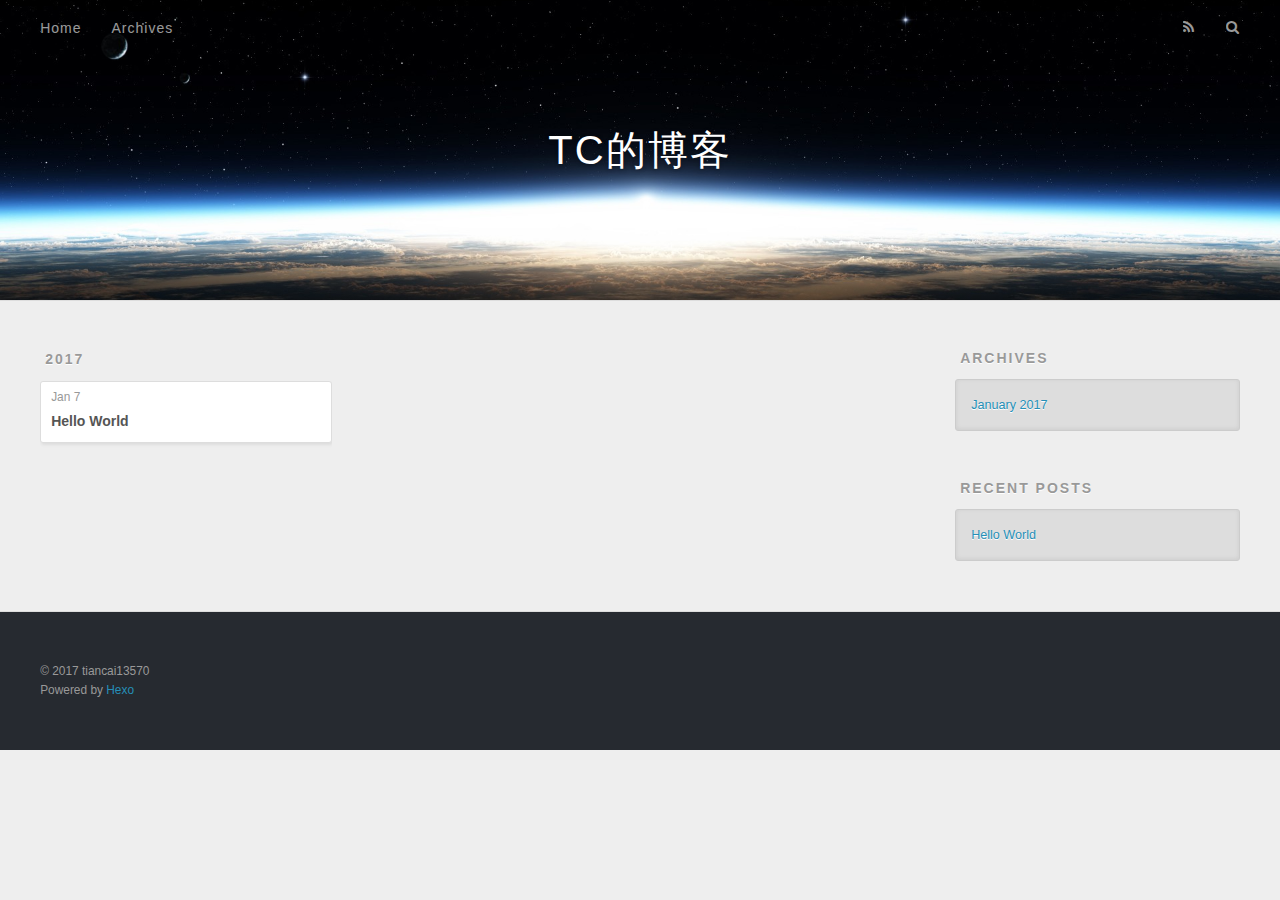
==== archives/index.html @ 60131f54 "Site updated: 2017-01-07 21:31:24" ====
<!DOCTYPE html>
<html>
<head>
  <meta charset="utf-8">
  
  <title>Archives | TC的博客</title>
  <meta name="viewport" content="width=device-width, initial-scale=1, maximum-scale=1">
  <meta property="og:type" content="website">
<meta property="og:title" content="TC的博客">
<meta property="og:url" content="http://yoursite.com/archives/index.html">
<meta property="og:site_name" content="TC的博客">
<meta name="twitter:card" content="summary">
<meta name="twitter:title" content="TC的博客">
  
    <link rel="alternate" href="/atom.xml" title="TC的博客" type="application/atom+xml">
  
  
    <link rel="icon" href="/favicon.png">
  
  
    <link href="//fonts.googleapis.com/css?family=Source+Code+Pro" rel="stylesheet" type="text/css">
  
  <link rel="stylesheet" href="/css/style.css">
  

</head>

<body>
  <div id="container">
    <div id="wrap">
      <header id="header">
  <div id="banner"></div>
  <div id="header-outer" class="outer">
    <div id="header-title" class="inner">
      <h1 id="logo-wrap">
        <a href="/" id="logo">TC的博客</a>
      </h1>
      
    </div>
    <div id="header-inner" class="inner">
      <nav id="main-nav">
        <a id="main-nav-toggle" class="nav-icon"></a>
        
          <a class="main-nav-link" href="/">Home</a>
        
          <a class="main-nav-link" href="/archives">Archives</a>
        
      </nav>
      <nav id="sub-nav">
        
          <a id="nav-rss-link" class="nav-icon" href="/atom.xml" title="RSS Feed"></a>
        
        <a id="nav-search-btn" class="nav-icon" title="Search"></a>
      </nav>
      <div id="search-form-wrap">
        <form action="//google.com/search" method="get" accept-charset="UTF-8" class="search-form"><input type="search" name="q" results="0" class="search-form-input" placeholder="Search"><button type="submit" class="search-form-submit">&#xF002;</button><input type="hidden" name="sitesearch" value="http://yoursite.com"></form>
      </div>
    </div>
  </div>
</header>
      <div class="outer">
        <section id="main">
  
  
    
    
      
      
      <section class="archives-wrap">
        <div class="archive-year-wrap">
          <a href="/archives/2017" class="archive-year">2017</a>
        </div>
        <div class="archives">
    
    <article class="archive-article archive-type-post">
  <div class="archive-article-inner">
    <header class="archive-article-header">
      <a href="/2017/01/07/hello-world/" class="archive-article-date">
  <time datetime="2017-01-07T12:07:55.944Z" itemprop="datePublished">Jan 7</time>
</a>
      
  
    <h1 itemprop="name">
      <a class="archive-article-title" href="/2017/01/07/hello-world/">Hello World</a>
    </h1>
  

    </header>
  </div>
</article>
  
  
    </div></section>
  

</section>
        
          <aside id="sidebar">
  
    

  
    

  
    
  
    
  <div class="widget-wrap">
    <h3 class="widget-title">Archives</h3>
    <div class="widget">
      <ul class="archive-list"><li class="archive-list-item"><a class="archive-list-link" href="/archives/2017/01/">January 2017</a></li></ul>
    </div>
  </div>


  
    
  <div class="widget-wrap">
    <h3 class="widget-title">Recent Posts</h3>
    <div class="widget">
      <ul>
        
          <li>
            <a href="/2017/01/07/hello-world/">Hello World</a>
          </li>
        
      </ul>
    </div>
  </div>

  
</aside>
        
      </div>
      <footer id="footer">
  
  <div class="outer">
    <div id="footer-info" class="inner">
      &copy; 2017 tiancai13570<br>
      Powered by <a href="http://hexo.io/" target="_blank">Hexo</a>
    </div>
  </div>
</footer>
    </div>
    <nav id="mobile-nav">
  
    <a href="/" class="mobile-nav-link">Home</a>
  
    <a href="/archives" class="mobile-nav-link">Archives</a>
  
</nav>
    

<script src="//ajax.googleapis.com/ajax/libs/jquery/2.0.3/jquery.min.js"></script>


  <link rel="stylesheet" href="/fancybox/jquery.fancybox.css">
  <script src="/fancybox/jquery.fancybox.pack.js"></script>


<script src="/js/script.js"></script>

  </div>
</body>
</html>
---- css/style.css ----
body {
  width: 100%;
}
body:before,
body:after {
  content: "";
  display: table;
}
body:after {
  clear: both;
}
html,
body,
div,
span,
applet,
object,
iframe,
h1,
h2,
h3,
h4,
h5,
h6,
p,
blockquote,
pre,
a,
abbr,
acronym,
address,
big,
cite,
code,
del,
dfn,
em,
img,
ins,
kbd,
q,
s,
samp,
small,
strike,
strong,
sub,
sup,
tt,
var,
dl,
dt,
dd,
ol,
ul,
li,
fieldset,
form,
label,
legend,
table,
caption,
tbody,
tfoot,
thead,
tr,
th,
td {
  margin: 0;
  padding: 0;
  border: 0;
  outline: 0;
  font-weight: inherit;
  font-style: inherit;
  font-family: inherit;
  font-size: 100%;
  vertical-align: baseline;
}
body {
  line-height: 1;
  color: #000;
  background: #fff;
}
ol,
ul {
  list-style: none;
}
table {
  border-collapse: separate;
  border-spacing: 0;
  vertical-align: middle;
}
caption,
th,
td {
  text-align: left;
  font-weight: normal;
  vertical-align: middle;
}
a img {
  border: none;
}
input,
button {
  margin: 0;
  padding: 0;
}
input::-moz-focus-inner,
button::-moz-focus-inner {
  border: 0;
  padding: 0;
}
@font-face {
  font-family: FontAwesome;
  font-style: normal;
  font-weight: normal;
  src: url("fonts/fontawesome-webfont.eot?v=#4.0.3");
  src: url("fonts/fontawesome-webfont.eot?#iefix&v=#4.0.3") format("embedded-opentype"), url("fonts/fontawesome-webfont.woff?v=#4.0.3") format("woff"), url("fonts/fontawesome-webfont.ttf?v=#4.0.3") format("truetype"), url("fonts/fontawesome-webfont.svg#fontawesomeregular?v=#4.0.3") format("svg");
}
html,
body,
#container {
  height: 100%;
}
body {
  background: #eee;
  font: 14px "Helvetica Neue", Helvetica, Arial, sans-serif;
  -webkit-text-size-adjust: 100%;
}
.outer {
  max-width: 1220px;
  margin: 0 auto;
  padding: 0 20px;
}
.outer:before,
.outer:after {
  content: "";
  display: table;
}
.outer:after {
  clear: both;
}
.inner {
  display: inline;
  float: left;
  width: 98.33333333333333%;
  margin: 0 0.833333333333333%;
}
.left,
.alignleft {
  float: left;
}
.right,
.alignright {
  float: right;
}
.clear {
  clear: both;
}
#container {
  position: relative;
}
.mobile-nav-on {
  overflow: hidden;
}
#wrap {
  height: 100%;
  width: 100%;
  position: absolute;
  top: 0;
  left: 0;
  -webkit-transition: 0.2s ease-out;
  -moz-transition: 0.2s ease-out;
  -ms-transition: 0.2s ease-out;
  transition: 0.2s ease-out;
  z-index: 1;
  background: #eee;
}
.mobile-nav-on #wrap {
  left: 280px;
}
@media screen and (min-width: 768px) {
  #main {
    display: inline;
    float: left;
    width: 73.33333333333333%;
    margin: 0 0.833333333333333%;
  }
}
.article-date,
.article-category-link,
.archive-year,
.widget-title {
  text-decoration: none;
  text-transform: uppercase;
  letter-spacing: 2px;
  color: #999;
  margin-bottom: 1em;
  margin-left: 5px;
  line-height: 1em;
  text-shadow: 0 1px #fff;
  font-weight: bold;
}
.article-inner,
.archive-article-inner {
  background: #fff;
  -webkit-box-shadow: 1px 2px 3px #ddd;
  box-shadow: 1px 2px 3px #ddd;
  border: 1px solid #ddd;
  border-radius: 3px;
}
.article-entry h1,
.widget h1 {
  font-size: 2em;
}
.article-entry h2,
.widget h2 {
  font-size: 1.5em;
}
.article-entry h3,
.widget h3 {
  font-size: 1.3em;
}
.article-entry h4,
.widget h4 {
  font-size: 1.2em;
}
.article-entry h5,
.widget h5 {
  font-size: 1em;
}
.article-entry h6,
.widget h6 {
  font-size: 1em;
  color: #999;
}
.article-entry hr,
.widget hr {
  border: 1px dashed #ddd;
}
.article-entry strong,
.widget strong {
  font-weight: bold;
}
.article-entry em,
.widget em,
.article-entry cite,
.widget cite {
  font-style: italic;
}
.article-entry sup,
.widget sup,
.article-entry sub,
.widget sub {
  font-size: 0.75em;
  line-height: 0;
  position: relative;
  vertical-align: baseline;
}
.article-entry sup,
.widget sup {
  top: -0.5em;
}
.article-entry sub,
.widget sub {
  bottom: -0.2em;
}
.article-entry small,
.widget small {
  font-size: 0.85em;
}
.article-entry acronym,
.widget acronym,
.article-entry abbr,
.widget abbr {
  border-bottom: 1px dotted;
}
.article-entry ul,
.widget ul,
.article-entry ol,
.widget ol,
.article-entry dl,
.widget dl {
  margin: 0 20px;
  line-height: 1.6em;
}
.article-entry ul ul,
.widget ul ul,
.article-entry ol ul,
.widget ol ul,
.article-entry ul ol,
.widget ul ol,
.article-entry ol ol,
.widget ol ol {
  margin-top: 0;
  margin-bottom: 0;
}
.article-entry ul,
.widget ul {
  list-style: disc;
}
.article-entry ol,
.widget ol {
  list-style: decimal;
}
.article-entry dt,
.widget dt {
  font-weight: bold;
}
#header {
  height: 300px;
  position: relative;
  border-bottom: 1px solid #ddd;
}
#header:before,
#header:after {
  content: "";
  position: absolute;
  left: 0;
  right: 0;
  height: 40px;
}
#header:before {
  top: 0;
  background: -webkit-linear-gradient(rgba(0,0,0,0.2), transparent);
  background: -moz-linear-gradient(rgba(0,0,0,0.2), transparent);
  background: -ms-linear-gradient(rgba(0,0,0,0.2), transparent);
  background: linear-gradient(rgba(0,0,0,0.2), transparent);
}
#header:after {
  bottom: 0;
  background: -webkit-linear-gradient(transparent, rgba(0,0,0,0.2));
  background: -moz-linear-gradient(transparent, rgba(0,0,0,0.2));
  background: -ms-linear-gradient(transparent, rgba(0,0,0,0.2));
  background: linear-gradient(transparent, rgba(0,0,0,0.2));
}
#header-outer {
  height: 100%;
  position: relative;
}
#header-inner {
  position: relative;
  overflow: hidden;
}
#banner {
  position: absolute;
  top: 0;
  left: 0;
  width: 100%;
  height: 100%;
  background: url("images/banner.jpg") center #000;
  -webkit-background-size: cover;
  -moz-background-size: cover;
  background-size: cover;
  z-index: -1;
}
#header-title {
  text-align: center;
  height: 40px;
  position: absolute;
  top: 50%;
  left: 0;
  margin-top: -20px;
}
#logo,
#subtitle {
  text-decoration: none;
  color: #fff;
  font-weight: 300;
  text-shadow: 0 1px 4px rgba(0,0,0,0.3);
}
#logo {
  font-size: 40px;
  line-height: 40px;
  letter-spacing: 2px;
}
#subtitle {
  font-size: 16px;
  line-height: 16px;
  letter-spacing: 1px;
}
#subtitle-wrap {
  margin-top: 16px;
}
#main-nav {
  float: left;
  margin-left: -15px;
}
.nav-icon,
.main-nav-link {
  float: left;
  color: #fff;
  opacity: 0.6;
  text-decoration: none;
  text-shadow: 0 1px rgba(0,0,0,0.2);
  -webkit-transition: opacity 0.2s;
  -moz-transition: opacity 0.2s;
  -ms-transition: opacity 0.2s;
  transition: opacity 0.2s;
  display: block;
  padding: 20px 15px;
}
.nav-icon:hover,
.main-nav-link:hover {
  opacity: 1;
}
.nav-icon {
  font-family: FontAwesome;
  text-align: center;
  font-size: 14px;
  width: 14px;
  height: 14px;
  padding: 20px 15px;
  position: relative;
  cursor: pointer;
}
.main-nav-link {
  font-weight: 300;
  letter-spacing: 1px;
}
@media screen and (max-width: 479px) {
  .main-nav-link {
    display: none;
  }
}
#main-nav-toggle {
  display: none;
}
#main-nav-toggle:before {
  content: "\f0c9";
}
@media screen and (max-width: 479px) {
  #main-nav-toggle {
    display: block;
  }
}
#sub-nav {
  float: right;
  margin-right: -15px;
}
#nav-rss-link:before {
  content: "\f09e";
}
#nav-search-btn:before {
  content: "\f002";
}
#search-form-wrap {
  position: absolute;
  top: 15px;
  width: 150px;
  height: 30px;
  right: -150px;
  opacity: 0;
  -webkit-transition: 0.2s ease-out;
  -moz-transition: 0.2s ease-out;
  -ms-transition: 0.2s ease-out;
  transition: 0.2s ease-out;
}
#search-form-wrap.on {
  opacity: 1;
  right: 0;
}
@media screen and (max-width: 479px) {
  #search-form-wrap {
    width: 100%;
    right: -100%;
  }
}
.search-form {
  position: absolute;
  top: 0;
  left: 0;
  right: 0;
  background: #fff;
  padding: 5px 15px;
  border-radius: 15px;
  -webkit-box-shadow: 0 0 10px rgba(0,0,0,0.3);
  box-shadow: 0 0 10px rgba(0,0,0,0.3);
}
.search-form-input {
  border: none;
  background: none;
  color: #555;
  width: 100%;
  font: 13px "Helvetica Neue", Helvetica, Arial, sans-serif;
  outline: none;
}
.search-form-input::-webkit-search-results-decoration,
.search-form-input::-webkit-search-cancel-button {
  -webkit-appearance: none;
}
.search-form-submit {
  position: absolute;
  top: 50%;
  right: 10px;
  margin-top: -7px;
  font: 13px FontAwesome;
  border: none;
  background: none;
  color: #bbb;
  cursor: pointer;
}
.search-form-submit:hover,
.search-form-submit:focus {
  color: #777;
}
.article {
  margin: 50px 0;
}
.article-inner {
  overflow: hidden;
}
.article-meta:before,
.article-meta:after {
  content: "";
  display: table;
}
.article-meta:after {
  clear: both;
}
.article-date {
  float: left;
}
.article-category {
  float: left;
  line-height: 1em;
  color: #ccc;
  text-shadow: 0 1px #fff;
  margin-left: 8px;
}
.article-category:before {
  content: "\2022";
}
.article-category-link {
  margin: 0 12px 1em;
}
.article-header {
  padding: 20px 20px 0;
}
.article-title {
  text-decoration: none;
  font-size: 2em;
  font-weight: bold;
  color: #555;
  line-height: 1.1em;
  -webkit-transition: color 0.2s;
  -moz-transition: color 0.2s;
  -ms-transition: color 0.2s;
  transition: color 0.2s;
}
a.article-title:hover {
  color: #258fb8;
}
.article-entry {
  color: #555;
  padding: 0 20px;
}
.article-entry:before,
.article-entry:after {
  content: "";
  display: table;
}
.article-entry:after {
  clear: both;
}
.article-entry p,
.article-entry table {
  line-height: 1.6em;
  margin: 1.6em 0;
}
.article-entry h1,
.article-entry h2,
.article-entry h3,
.article-entry h4,
.article-entry h5,
.article-entry h6 {
  font-weight: bold;
}
.article-entry h1,
.article-entry h2,
.article-entry h3,
.article-entry h4,
.article-entry h5,
.article-entry h6 {
  line-height: 1.1em;
  margin: 1.1em 0;
}
.article-entry a {
  color: #258fb8;
  text-decoration: none;
}
.article-entry a:hover {
  text-decoration: underline;
}
.article-entry ul,
.article-entry ol,
.article-entry dl {
  margin-top: 1.6em;
  margin-bottom: 1.6em;
}
.article-entry img,
.article-entry video {
  max-width: 100%;
  height: auto;
  display: block;
  margin: auto;
}
.article-entry iframe {
  border: none;
}
.article-entry table {
  width: 100%;
  border-collapse: collapse;
  border-spacing: 0;
}
.article-entry th {
  font-weight: bold;
  border-bottom: 3px solid #ddd;
  padding-bottom: 0.5em;
}
.article-entry td {
  border-bottom: 1px solid #ddd;
  padding: 10px 0;
}
.article-entry blockquote {
  font-family: Georgia, "Times New Roman", serif;
  font-size: 1.4em;
  margin: 1.6em 20px;
  text-align: center;
}
.article-entry blockquote footer {
  font-size: 14px;
  margin: 1.6em 0;
  font-family: "Helvetica Neue", Helvetica, Arial, sans-serif;
}
.article-entry blockquote footer cite:before {
  content: "—";
  padding: 0 0.5em;
}
.article-entry .pullquote {
  text-align: left;
  width: 45%;
  margin: 0;
}
.article-entry .pullquote.left {
  margin-left: 0.5em;
  margin-right: 1em;
}
.article-entry .pullquote.right {
  margin-right: 0.5em;
  margin-left: 1em;
}
.article-entry .caption {
  color: #999;
  display: block;
  font-size: 0.9em;
  margin-top: 0.5em;
  position: relative;
  text-align: center;
}
.article-entry .video-container {
  position: relative;
  padding-top: 56.25%;
  height: 0;
  overflow: hidden;
}
.article-entry .video-container iframe,
.article-entry .video-container object,
.article-entry .video-container embed {
  position: absolute;
  top: 0;
  left: 0;
  width: 100%;
  height: 100%;
  margin-top: 0;
}
.article-more-link a {
  display: inline-block;
  line-height: 1em;
  padding: 6px 15px;
  border-radius: 15px;
  background: #eee;
  color: #999;
  text-shadow: 0 1px #fff;
  text-decoration: none;
}
.article-more-link a:hover {
  background: #258fb8;
  color: #fff;
  text-decoration: none;
  text-shadow: 0 1px #1e7293;
}
.article-footer {
  font-size: 0.85em;
  line-height: 1.6em;
  border-top: 1px solid #ddd;
  padding-top: 1.6em;
  margin: 0 20px 20px;
}
.article-footer:before,
.article-footer:after {
  content: "";
  display: table;
}
.article-footer:after {
  clear: both;
}
.article-footer a {
  color: #999;
  text-decoration: none;
}
.article-footer a:hover {
  color: #555;
}
.article-tag-list-item {
  float: left;
  margin-right: 10px;
}
.article-tag-list-link:before {
  content: "#";
}
.article-comment-link {
  float: right;
}
.article-comment-link:before {
  content: "\f075";
  font-family: FontAwesome;
  padding-right: 8px;
}
.article-share-link {
  cursor: pointer;
  float: right;
  margin-left: 20px;
}
.article-share-link:before {
  content: "\f064";
  font-family: FontAwesome;
  padding-right: 6px;
}
#article-nav {
  position: relative;
}
#article-nav:before,
#article-nav:after {
  content: "";
  display: table;
}
#article-nav:after {
  clear: both;
}
@media screen and (min-width: 768px) {
  #article-nav {
    margin: 50px 0;
  }
  #article-nav:before {
    width: 8px;
    height: 8px;
    position: absolute;
    top: 50%;
    left: 50%;
    margin-top: -4px;
    margin-left: -4px;
    content: "";
    border-radius: 50%;
    background: #ddd;
    -webkit-box-shadow: 0 1px 2px #fff;
    box-shadow: 0 1px 2px #fff;
  }
}
.article-nav-link-wrap {
  text-decoration: none;
  text-shadow: 0 1px #fff;
  color: #999;
  -webkit-box-sizing: border-box;
  -moz-box-sizing: border-box;
  box-sizing: border-box;
  margin-top: 50px;
  text-align: center;
  display: block;
}
.article-nav-link-wrap:hover {
  color: #555;
}
@media screen and (min-width: 768px) {
  .article-nav-link-wrap {
    width: 50%;
    margin-top: 0;
  }
}
@media screen and (min-width: 768px) {
  #article-nav-newer {
    float: left;
    text-align: right;
    padding-right: 20px;
  }
}
@media screen and (min-width: 768px) {
  #article-nav-older {
    float: right;
    text-align: left;
    padding-left: 20px;
  }
}
.article-nav-caption {
  text-transform: uppercase;
  letter-spacing: 2px;
  color: #ddd;
  line-height: 1em;
  font-weight: bold;
}
#article-nav-newer .article-nav-caption {
  margin-right: -2px;
}
.article-nav-title {
  font-size: 0.85em;
  line-height: 1.6em;
  margin-top: 0.5em;
}
.article-share-box {
  position: absolute;
  display: none;
  background: #fff;
  -webkit-box-shadow: 1px 2px 10px rgba(0,0,0,0.2);
  box-shadow: 1px 2px 10px rgba(0,0,0,0.2);
  border-radius: 3px;
  margin-left: -145px;
  overflow: hidden;
  z-index: 1;
}
.article-share-box.on {
  display: block;
}
.article-share-input {
  width: 100%;
  background: none;
  -webkit-box-sizing: border-box;
  -moz-box-sizing: border-box;
  box-sizing: border-box;
  font: 14px "Helvetica Neue", Helvetica, Arial, sans-serif;
  padding: 0 15px;
  color: #555;
  outline: none;
  border: 1px solid #ddd;
  border-radius: 3px 3px 0 0;
  height: 36px;
  line-height: 36px;
}
.article-share-links {
  background: #eee;
}
.article-share-links:before,
.article-share-links:after {
  content: "";
  display: table;
}
.article-share-links:after {
  clear: both;
}
.article-share-twitter,
.article-share-facebook,
.article-share-pinterest,
.article-share-google {
  width: 50px;
  height: 36px;
  display: block;
  float: left;
  position: relative;
  color: #999;
  text-shadow: 0 1px #fff;
}
.article-share-twitter:before,
.article-share-facebook:before,
.article-share-pinterest:before,
.article-share-google:before {
  font-size: 20px;
  font-family: FontAwesome;
  width: 20px;
  height: 20px;
  position: absolute;
  top: 50%;
  left: 50%;
  margin-top: -10px;
  margin-left: -10px;
  text-align: center;
}
.article-share-twitter:hover,
.article-share-facebook:hover,
.article-share-pinterest:hover,
.article-share-google:hover {
  color: #fff;
}
.article-share-twitter:before {
  content: "\f099";
}
.article-share-twitter:hover {
  background: #00aced;
  text-shadow: 0 1px #008abe;
}
.article-share-facebook:before {
  content: "\f09a";
}
.article-share-facebook:hover {
  background: #3b5998;
  text-shadow: 0 1px #2f477a;
}
.article-share-pinterest:before {
  content: "\f0d2";
}
.article-share-pinterest:hover {
  background: #cb2027;
  text-shadow: 0 1px #a21a1f;
}
.article-share-google:before {
  content: "\f0d5";
}
.article-share-google:hover {
  background: #dd4b39;
  text-shadow: 0 1px #be3221;
}
.article-gallery {
  background: #000;
  position: relative;
}
.article-gallery-photos {
  position: relative;
  overflow: hidden;
}
.article-gallery-img {
  display: none;
  max-width: 100%;
}
.article-gallery-img:first-child {
  display: block;
}
.article-gallery-img.loaded {
  position: absolute;
  display: block;
}
.article-gallery-img img {
  display: block;
  max-width: 100%;
  margin: 0 auto;
}
#comments {
  background: #fff;
  -webkit-box-shadow: 1px 2px 3px #ddd;
  box-shadow: 1px 2px 3px #ddd;
  padding: 20px;
  border: 1px solid #ddd;
  border-radius: 3px;
  margin: 50px 0;
}
#comments a {
  color: #258fb8;
}
.archives-wrap {
  margin: 50px 0;
}
.archives:before,
.archives:after {
  content: "";
  display: table;
}
.archives:after {
  clear: both;
}
.archive-year-wrap {
  margin-bottom: 1em;
}
.archives {
  -webkit-column-gap: 10px;
  -moz-column-gap: 10px;
  column-gap: 10px;
}
@media screen and (min-width: 480px) and (max-width: 767px) {
  .archives {
    -webkit-column-count: 2;
    -moz-column-count: 2;
    column-count: 2;
  }
}
@media screen and (min-width: 768px) {
  .archives {
    -webkit-column-count: 3;
    -moz-column-count: 3;
    column-count: 3;
  }
}
.archive-article {
  -webkit-column-break-inside: avoid;
  page-break-inside: avoid;
  overflow: hidden;
  break-inside: avoid-column;
}
.archive-article-inner {
  padding: 10px;
  margin-bottom: 15px;
}
.archive-article-title {
  text-decoration: none;
  font-weight: bold;
  color: #555;
  -webkit-transition: color 0.2s;
  -moz-transition: color 0.2s;
  -ms-transition: color 0.2s;
  transition: color 0.2s;
  line-height: 1.6em;
}
.archive-article-title:hover {
  color: #258fb8;
}
.archive-article-footer {
  margin-top: 1em;
}
.archive-article-date {
  color: #999;
  text-decoration: none;
  font-size: 0.85em;
  line-height: 1em;
  margin-bottom: 0.5em;
  display: block;
}
#page-nav {
  margin: 50px auto;
  background: #fff;
  -webkit-box-shadow: 1px 2px 3px #ddd;
  box-shadow: 1px 2px 3px #ddd;
  border: 1px solid #ddd;
  border-radius: 3px;
  text-align: center;
  color: #999;
  overflow: hidden;
}
#page-nav:before,
#page-nav:after {
  content: "";
  display: table;
}
#page-nav:after {
  clear: both;
}
#page-nav a,
#page-nav span {
  padding: 10px 20px;
  line-height: 1;
  height: 2ex;
}
#page-nav a {
  color: #999;
  text-decoration: none;
}
#page-nav a:hover {
  background: #999;
  color: #fff;
}
#page-nav .prev {
  float: left;
}
#page-nav .next {
  float: right;
}
#page-nav .page-number {
  display: inline-block;
}
@media screen and (max-width: 479px) {
  #page-nav .page-number {
    display: none;
  }
}
#page-nav .current {
  color: #555;
  font-weight: bold;
}
#page-nav .space {
  color: #ddd;
}
#footer {
  background: #262a30;
  padding: 50px 0;
  border-top: 1px solid #ddd;
  color: #999;
}
#footer a {
  color: #258fb8;
  text-decoration: none;
}
#footer a:hover {
  text-decoration: underline;
}
#footer-info {
  line-height: 1.6em;
  font-size: 0.85em;
}
.article-entry pre,
.article-entry .highlight {
  background: #2d2d2d;
  margin: 0 -20px;
  padding: 15px 20px;
  border-style: solid;
  border-color: #ddd;
  border-width: 1px 0;
  overflow: auto;
  color: #ccc;
  line-height: 22.400000000000002px;
}
.article-entry .highlight .gutter pre,
.article-entry .gist .gist-file .gist-data .line-numbers {
  color: #666;
  font-size: 0.85em;
}
.article-entry pre,
.article-entry code {
  font-family: "Source Code Pro", Consolas, Monaco, Menlo, Consolas, monospace;
}
.article-entry code {
  background: #eee;
  text-shadow: 0 1px #fff;
  padding: 0 0.3em;
}
.article-entry pre code {
  background: none;
  text-shadow: none;
  padding: 0;
}
.article-entry .highlight pre {
  border: none;
  margin: 0;
  padding: 0;
}
.article-entry .highlight table {
  margin: 0;
  width: auto;
}
.article-entry .highlight td {
  border: none;
  padding: 0;
}
.article-entry .highlight figcaption {
  font-size: 0.85em;
  color: #999;
  line-height: 1em;
  margin-bottom: 1em;
}
.article-entry .highlight figcaption:before,
.article-entry .highlight figcaption:after {
  content: "";
  display: table;
}
.article-entry .highlight figcaption:after {
  clear: both;
}
.article-entry .highlight figcaption a {
  float: right;
}
.article-entry .highlight .gutter pre {
  text-align: right;
  padding-right: 20px;
}
.article-entry .highlight .line {
  height: 22.400000000000002px;
}
.article-entry .highlight .line.marked {
  background: #515151;
}
.article-entry .gist {
  margin: 0 -20px;
  border-style: solid;
  border-color: #ddd;
  border-width: 1px 0;
  background: #2d2d2d;
  padding: 15px 20px 15px 0;
}
.article-entry .gist .gist-file {
  border: none;
  font-family: "Source Code Pro", Consolas, Monaco, Menlo, Consolas, monospace;
  margin: 0;
}
.article-entry .gist .gist-file .gist-data {
  background: none;
  border: none;
}
.article-entry .gist .gist-file .gist-data .line-numbers {
  background: none;
  border: none;
  padding: 0 20px 0 0;
}
.article-entry .gist .gist-file .gist-data .line-data {
  padding: 0 !important;
}
.article-entry .gist .gist-file .highlight {
  margin: 0;
  padding: 0;
  border: none;
}
.article-entry .gist .gist-file .gist-meta {
  background: #2d2d2d;
  color: #999;
  font: 0.85em "Helvetica Neue", Helvetica, Arial, sans-serif;
  text-shadow: 0 0;
  padding: 0;
  margin-top: 1em;
  margin-left: 20px;
}
.article-entry .gist .gist-file .gist-meta a {
  color: #258fb8;
  font-weight: normal;
}
.article-entry .gist .gist-file .gist-meta a:hover {
  text-decoration: underline;
}
pre .comment,
pre .title {
  color: #999;
}
pre .variable,
pre .attribute,
pre .tag,
pre .regexp,
pre .ruby .constant,
pre .xml .tag .title,
pre .xml .pi,
pre .xml .doctype,
pre .html .doctype,
pre .css .id,
pre .css .class,
pre .css .pseudo {
  color: #f2777a;
}
pre .number,
pre .preprocessor,
pre .built_in,
pre .literal,
pre .params,
pre .constant {
  color: #f99157;
}
pre .class,
pre .ruby .class .title,
pre .css .rules .attribute {
  color: #9c9;
}
pre .string,
pre .value,
pre .inheritance,
pre .header,
pre .ruby .symbol,
pre .xml .cdata {
  color: #9c9;
}
pre .css .hexcolor {
  color: #6cc;
}
pre .function,
pre .python .decorator,
pre .python .title,
pre .ruby .function .title,
pre .ruby .title .keyword,
pre .perl .sub,
pre .javascript .title,
pre .coffeescript .title {
  color: #69c;
}
pre .keyword,
pre .javascript .function {
  color: #c9c;
}
@media screen and (max-width: 479px) {
  #mobile-nav {
    position: absolute;
    top: 0;
    left: 0;
    width: 280px;
    height: 100%;
    background: #191919;
    border-right: 1px solid #fff;
  }
}
@media screen and (max-width: 479px) {
  .mobile-nav-link {
    display: block;
    color: #999;
    text-decoration: none;
    padding: 15px 20px;
    font-weight: bold;
  }
  .mobile-nav-link:hover {
    color: #fff;
  }
}
@media screen and (min-width: 768px) {
  #sidebar {
    display: inline;
    float: left;
    width: 23.333333333333332%;
    margin: 0 0.833333333333333%;
  }
}
.widget-wrap {
  margin: 50px 0;
}
.widget {
  color: #777;
  text-shadow: 0 1px #fff;
  background: #ddd;
  -webkit-box-shadow: 0 -1px 4px #ccc inset;
  box-shadow: 0 -1px 4px #ccc inset;
  border: 1px solid #ccc;
  padding: 15px;
  border-radius: 3px;
}
.widget a {
  color: #258fb8;
  text-decoration: none;
}
.widget a:hover {
  text-decoration: underline;
}
.widget ul ul,
.widget ol ul,
.widget dl ul,
.widget ul ol,
.widget ol ol,
.widget dl ol,
.widget ul dl,
.widget ol dl,
.widget dl dl {
  margin-left: 15px;
  list-style: disc;
}
.widget {
  line-height: 1.6em;
  word-wrap: break-word;
  font-size: 0.9em;
}
.widget ul,
.widget ol {
  list-style: none;
  margin: 0;
}
.widget ul ul,
.widget ol ul,
.widget ul ol,
.widget ol ol {
  margin: 0 20px;
}
.widget ul ul,
.widget ol ul {
  list-style: disc;
}
.widget ul ol,
.widget ol ol {
  list-style: decimal;
}
.category-list-count,
.tag-list-count,
.archive-list-count {
  padding-left: 5px;
  color: #999;
  font-size: 0.85em;
}
.category-list-count:before,
.tag-list-count:before,
.archive-list-count:before {
  content: "(";
}
.category-list-count:after,
.tag-list-count:after,
.archive-list-count:after {
  content: ")";
}
.tagcloud a {
  margin-right: 5px;
  display: inline-block;
}
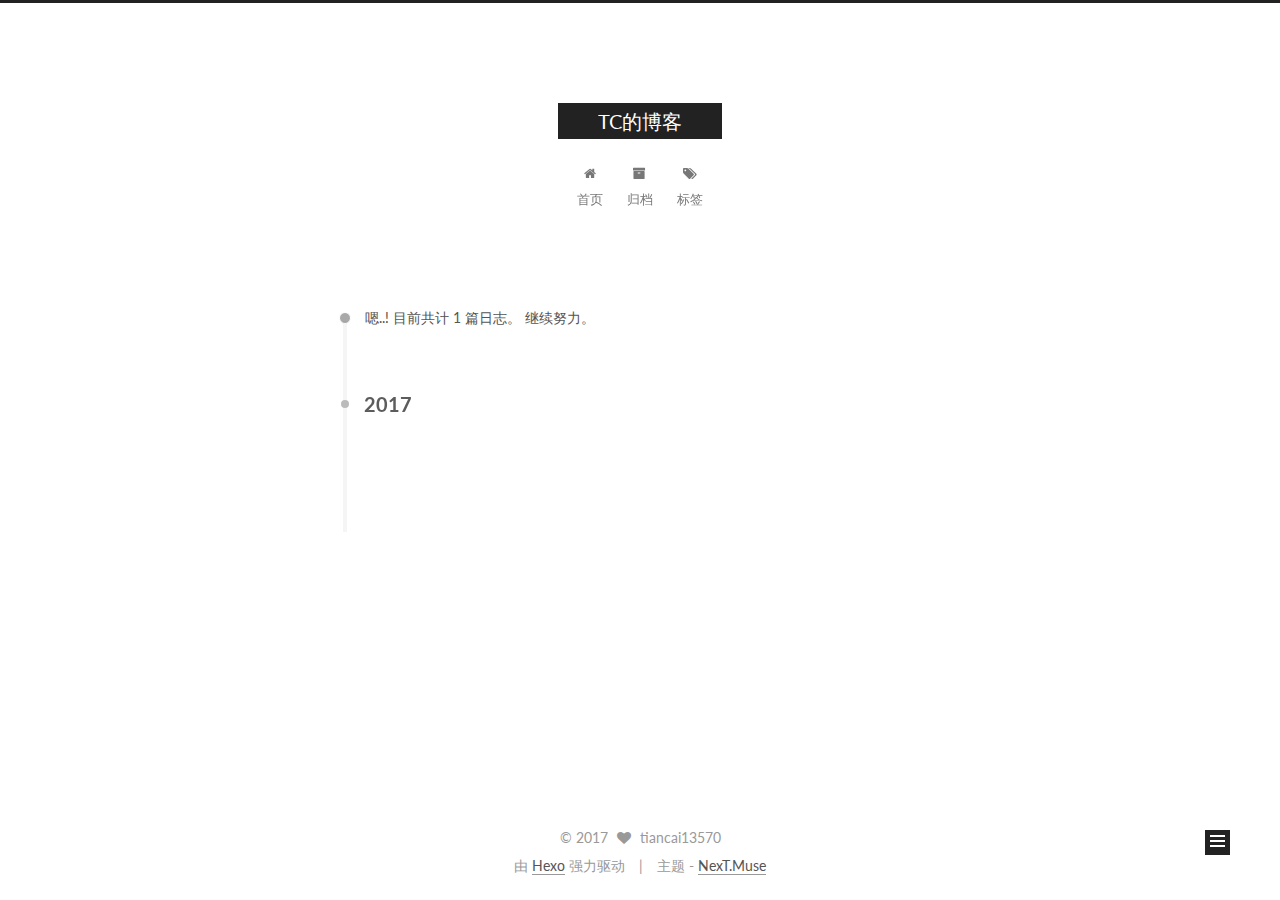
==== commit 68244808: "Site updated: 2017-01-07 23:52:58" ====
--- a/archives/index.html
+++ b/archives/index.html
@@ -1,166 +1,512 @@
-<!DOCTYPE html>
-<html>
+<!doctype html>
+
+
+
+  
+
+
+<html class="theme-next muse use-motion" lang="zh-Hans">
 <head>
-  <meta charset="utf-8">
-  
-  <title>Archives | TC的博客</title>
-  <meta name="viewport" content="width=device-width, initial-scale=1, maximum-scale=1">
-  <meta property="og:type" content="website">
+  <meta charset="UTF-8"/>
+<meta http-equiv="X-UA-Compatible" content="IE=edge" />
+<meta name="viewport" content="width=device-width, initial-scale=1, maximum-scale=1"/>
+
+
+
+<meta http-equiv="Cache-Control" content="no-transform" />
+<meta http-equiv="Cache-Control" content="no-siteapp" />
+
+
+
+
+
+
+
+
+
+
+
+
+  
+  
+  <link href="/lib/fancybox/source/jquery.fancybox.css?v=2.1.5" rel="stylesheet" type="text/css" />
+
+
+
+
+  
+  
+  
+  
+
+  
+    
+    
+  
+
+  
+
+  
+
+  
+
+  
+
+  
+    
+    
+    <link href="//fonts.googleapis.com/css?family=Lato:300,300italic,400,400italic,700,700italic&subset=latin,latin-ext" rel="stylesheet" type="text/css">
+  
+
+
+
+
+
+
+<link href="/lib/font-awesome/css/font-awesome.min.css?v=4.6.2" rel="stylesheet" type="text/css" />
+
+<link href="/css/main.css?v=5.1.0" rel="stylesheet" type="text/css" />
+
+
+  <meta name="keywords" content="Hexo, NexT" />
+
+
+
+
+
+
+
+
+  <link rel="shortcut icon" type="image/x-icon" href="/favicon.ico?v=5.1.0" />
+
+
+
+
+
+
+<meta property="og:type" content="website">
 <meta property="og:title" content="TC的博客">
 <meta property="og:url" content="http://yoursite.com/archives/index.html">
 <meta property="og:site_name" content="TC的博客">
 <meta name="twitter:card" content="summary">
 <meta name="twitter:title" content="TC的博客">
-  
-    <link rel="alternate" href="/atom.xml" title="TC的博客" type="application/atom+xml">
-  
-  
-    <link rel="icon" href="/favicon.png">
-  
-  
-    <link href="//fonts.googleapis.com/css?family=Source+Code+Pro" rel="stylesheet" type="text/css">
-  
-  <link rel="stylesheet" href="/css/style.css">
-  
-
+
+
+
+<script type="text/javascript" id="hexo.configurations">
+  var NexT = window.NexT || {};
+  var CONFIG = {
+    root: '/',
+    scheme: 'Muse',
+    sidebar: {"position":"left","display":"post"},
+    fancybox: true,
+    motion: true,
+    duoshuo: {
+      userId: '0',
+      author: '博主'
+    },
+    algolia: {
+      applicationID: '',
+      apiKey: '',
+      indexName: '',
+      hits: {"per_page":10},
+      labels: {"input_placeholder":"Search for Posts","hits_empty":"We didn't find any results for the search: ${query}","hits_stats":"${hits} results found in ${time} ms"}
+    }
+  };
+</script>
+
+
+
+  <link rel="canonical" href="http://yoursite.com/archives/"/>
+
+
+
+
+
+  <title> 归档 | TC的博客 </title>
 </head>
 
-<body>
-  <div id="container">
-    <div id="wrap">
-      <header id="header">
-  <div id="banner"></div>
-  <div id="header-outer" class="outer">
-    <div id="header-title" class="inner">
-      <h1 id="logo-wrap">
-        <a href="/" id="logo">TC的博客</a>
+<body itemscope itemtype="http://schema.org/WebPage" lang="zh-Hans">
+
+  
+
+
+
+
+
+
+
+
+
+
+  
+  
+    
+  
+
+  <div class="container one-collumn sidebar-position-left  page-archive  ">
+    <div class="headband"></div>
+
+    <header id="header" class="header" itemscope itemtype="http://schema.org/WPHeader">
+      <div class="header-inner"><div class="site-meta ">
+  
+
+  <div class="custom-logo-site-title">
+    <a href="/"  class="brand" rel="start">
+      <span class="logo-line-before"><i></i></span>
+      <span class="site-title">TC的博客</span>
+      <span class="logo-line-after"><i></i></span>
+    </a>
+  </div>
+    
+      <p class="site-subtitle"></p>
+    
+</div>
+
+<div class="site-nav-toggle">
+  <button>
+    <span class="btn-bar"></span>
+    <span class="btn-bar"></span>
+    <span class="btn-bar"></span>
+  </button>
+</div>
+
+<nav class="site-nav">
+  
+
+  
+    <ul id="menu" class="menu">
+      
+        
+        <li class="menu-item menu-item-home">
+          <a href="/" rel="section">
+            
+              <i class="menu-item-icon fa fa-fw fa-home"></i> <br />
+            
+            首页
+          </a>
+        </li>
+      
+        
+        <li class="menu-item menu-item-archives">
+          <a href="/archives" rel="section">
+            
+              <i class="menu-item-icon fa fa-fw fa-archive"></i> <br />
+            
+            归档
+          </a>
+        </li>
+      
+        
+        <li class="menu-item menu-item-tags">
+          <a href="/tags" rel="section">
+            
+              <i class="menu-item-icon fa fa-fw fa-tags"></i> <br />
+            
+            标签
+          </a>
+        </li>
+      
+
+      
+    </ul>
+  
+
+  
+</nav>
+
+
+
+ </div>
+    </header>
+
+    <main id="main" class="main">
+      <div class="main-inner">
+        <div class="content-wrap">
+          <div id="content" class="content">
+            
+
+  <section id="posts" class="posts-collapse">
+    <span class="archive-move-on"></span>
+
+    <span class="archive-page-counter">
+      
+      
+      
+        
+      
+      嗯..! 目前共计 1 篇日志。 继续努力。
+    </span>
+
+    
+
+      
+      
+      
+
+      
+        
+        <div class="collection-title">
+          <h2 class="archive-year motion-element" id="archive-year-2017">2017</h2>
+        </div>
+      
+      
+
+      
+
+  <article class="post post-type-normal" itemscope itemtype="http://schema.org/Article">
+    <header class="post-header">
+
+      <h1 class="post-title">
+        
+            <a class="post-title-link" href="/2017/01/07/hello-world/" itemprop="url">
+              
+                <span itemprop="name">Hello World</span>
+              
+            </a>
+        
       </h1>
-      
-    </div>
-    <div id="header-inner" class="inner">
-      <nav id="main-nav">
-        <a id="main-nav-toggle" class="nav-icon"></a>
-        
-          <a class="main-nav-link" href="/">Home</a>
-        
-          <a class="main-nav-link" href="/archives">Archives</a>
-        
-      </nav>
-      <nav id="sub-nav">
-        
-          <a id="nav-rss-link" class="nav-icon" href="/atom.xml" title="RSS Feed"></a>
-        
-        <a id="nav-search-btn" class="nav-icon" title="Search"></a>
-      </nav>
-      <div id="search-form-wrap">
-        <form action="//google.com/search" method="get" accept-charset="UTF-8" class="search-form"><input type="search" name="q" results="0" class="search-form-input" placeholder="Search"><button type="submit" class="search-form-submit">&#xF002;</button><input type="hidden" name="sitesearch" value="http://yoursite.com"></form>
+
+      <div class="post-meta">
+        <time class="post-time" itemprop="dateCreated"
+              datetime="2017-01-07T20:07:55+08:00"
+              content="2017-01-07" >
+          01-07
+        </time>
       </div>
+
+    </header>
+  </article>
+
+
+
+    
+
+  </section>
+
+  
+
+
+          
+          </div>
+          
+
+
+          
+
+        </div>
+        
+          
+  
+  <div class="sidebar-toggle">
+    <div class="sidebar-toggle-line-wrap">
+      <span class="sidebar-toggle-line sidebar-toggle-line-first"></span>
+      <span class="sidebar-toggle-line sidebar-toggle-line-middle"></span>
+      <span class="sidebar-toggle-line sidebar-toggle-line-last"></span>
     </div>
   </div>
-</header>
-      <div class="outer">
-        <section id="main">
-  
-  
-    
-    
-      
-      
-      <section class="archives-wrap">
-        <div class="archive-year-wrap">
-          <a href="/archives/2017" class="archive-year">2017</a>
+
+  <aside id="sidebar" class="sidebar">
+    <div class="sidebar-inner">
+
+      
+
+      
+
+      <section class="site-overview sidebar-panel sidebar-panel-active">
+        <div class="site-author motion-element" itemprop="author" itemscope itemtype="http://schema.org/Person">
+          <img class="site-author-image" itemprop="image"
+               src="/images/avatar.gif"
+               alt="tiancai13570" />
+          <p class="site-author-name" itemprop="name">tiancai13570</p>
+          <p class="site-description motion-element" itemprop="description"></p>
         </div>
-        <div class="archives">
-    
-    <article class="archive-article archive-type-post">
-  <div class="archive-article-inner">
-    <header class="archive-article-header">
-      <a href="/2017/01/07/hello-world/" class="archive-article-date">
-  <time datetime="2017-01-07T12:07:55.944Z" itemprop="datePublished">Jan 7</time>
-</a>
-      
-  
-    <h1 itemprop="name">
-      <a class="archive-article-title" href="/2017/01/07/hello-world/">Hello World</a>
-    </h1>
-  
-
-    </header>
-  </div>
-</article>
-  
-  
-    </div></section>
-  
-
-</section>
-        
-          <aside id="sidebar">
-  
-    
-
-  
-    
-
-  
-    
-  
-    
-  <div class="widget-wrap">
-    <h3 class="widget-title">Archives</h3>
-    <div class="widget">
-      <ul class="archive-list"><li class="archive-list-item"><a class="archive-list-link" href="/archives/2017/01/">January 2017</a></li></ul>
+        <nav class="site-state motion-element">
+        
+          
+            <div class="site-state-item site-state-posts">
+              <a href="/archives">
+                <span class="site-state-item-count">1</span>
+                <span class="site-state-item-name">日志</span>
+              </a>
+            </div>
+          
+
+          
+
+          
+
+        </nav>
+
+        
+
+        <div class="links-of-author motion-element">
+          
+        </div>
+
+        
+        
+
+        
+        
+
+        
+
+
+      </section>
+
+      
+
+    </div>
+  </aside>
+
+
+        
+      </div>
+    </main>
+
+    <footer id="footer" class="footer">
+      <div class="footer-inner">
+        <div class="copyright" >
+  
+  &copy; 
+  <span itemprop="copyrightYear">2017</span>
+  <span class="with-love">
+    <i class="fa fa-heart"></i>
+  </span>
+  <span class="author" itemprop="copyrightHolder">tiancai13570</span>
+</div>
+
+
+<div class="powered-by">
+  由 <a class="theme-link" href="https://hexo.io">Hexo</a> 强力驱动
+</div>
+
+<div class="theme-info">
+  主题 -
+  <a class="theme-link" href="https://github.com/iissnan/hexo-theme-next">
+    NexT.Muse
+  </a>
+</div>
+
+
+        
+
+        
+      </div>
+    </footer>
+
+    <div class="back-to-top">
+      <i class="fa fa-arrow-up"></i>
     </div>
   </div>
 
-
-  
-    
-  <div class="widget-wrap">
-    <h3 class="widget-title">Recent Posts</h3>
-    <div class="widget">
-      <ul>
-        
-          <li>
-            <a href="/2017/01/07/hello-world/">Hello World</a>
-          </li>
-        
-      </ul>
-    </div>
-  </div>
-
-  
-</aside>
-        
-      </div>
-      <footer id="footer">
-  
-  <div class="outer">
-    <div id="footer-info" class="inner">
-      &copy; 2017 tiancai13570<br>
-      Powered by <a href="http://hexo.io/" target="_blank">Hexo</a>
-    </div>
-  </div>
-</footer>
-    </div>
-    <nav id="mobile-nav">
-  
-    <a href="/" class="mobile-nav-link">Home</a>
-  
-    <a href="/archives" class="mobile-nav-link">Archives</a>
-  
-</nav>
-    
-
-<script src="//ajax.googleapis.com/ajax/libs/jquery/2.0.3/jquery.min.js"></script>
-
-
-  <link rel="stylesheet" href="/fancybox/jquery.fancybox.css">
-  <script src="/fancybox/jquery.fancybox.pack.js"></script>
-
-
-<script src="/js/script.js"></script>
-
-  </div>
+  
+
+<script type="text/javascript">
+  if (Object.prototype.toString.call(window.Promise) !== '[object Function]') {
+    window.Promise = null;
+  }
+</script>
+
+
+
+
+
+
+
+
+
+  
+
+
+
+
+  
+  <script type="text/javascript" src="/lib/jquery/index.js?v=2.1.3"></script>
+
+  
+  <script type="text/javascript" src="/lib/fastclick/lib/fastclick.min.js?v=1.0.6"></script>
+
+  
+  <script type="text/javascript" src="/lib/jquery_lazyload/jquery.lazyload.js?v=1.9.7"></script>
+
+  
+  <script type="text/javascript" src="/lib/velocity/velocity.min.js?v=1.2.1"></script>
+
+  
+  <script type="text/javascript" src="/lib/velocity/velocity.ui.min.js?v=1.2.1"></script>
+
+  
+  <script type="text/javascript" src="/lib/fancybox/source/jquery.fancybox.pack.js?v=2.1.5"></script>
+
+
+  
+
+
+  <script type="text/javascript" src="/js/src/utils.js?v=5.1.0"></script>
+
+  <script type="text/javascript" src="/js/src/motion.js?v=5.1.0"></script>
+
+
+
+  
+  
+
+  
+  
+    <script type="text/javascript" id="motion.page.archive">
+      $('.archive-year').velocity('transition.slideLeftIn');
+    </script>
+  
+
+
+  
+
+
+  <script type="text/javascript" src="/js/src/bootstrap.js?v=5.1.0"></script>
+
+
+
+  
+
+
+
+  
+
+
+
+
+	
+
+
+
+
+
+  
+
+
+
+
+
+  
+
+  
+
+
+
+
+  
+  
+
+  
+
+  
+
+  
+
+  
+
+
 </body>
-</html>+</html>
--- a/css/main.css
+++ b/css/main.css
@@ -0,0 +1,2509 @@
+/* normalize.css v3.0.2 | MIT License | git.io/normalize */
+html {
+  font-family: sans-serif; /* 1 */
+  -ms-text-size-adjust: 100%; /* 2 */
+  -webkit-text-size-adjust: 100%; /* 2 */
+}
+body {
+  margin: 0;
+}
+article,
+aside,
+details,
+figcaption,
+figure,
+footer,
+header,
+hgroup,
+main,
+menu,
+nav,
+section,
+summary {
+  display: block;
+}
+audio,
+canvas,
+progress,
+video {
+  display: inline-block; /* 1 */
+  vertical-align: baseline; /* 2 */
+}
+audio:not([controls]) {
+  display: none;
+  height: 0;
+}
+[hidden],
+template {
+  display: none;
+}
+a {
+  background-color: transparent;
+}
+a:active,
+a:hover {
+  outline: 0;
+}
+abbr[title] {
+  border-bottom: 1px dotted;
+}
+b,
+strong {
+  font-weight: bold;
+}
+dfn {
+  font-style: italic;
+}
+h1 {
+  font-size: 2em;
+  margin: 0.67em 0;
+}
+mark {
+  background: #ff0;
+  color: #000;
+}
+small {
+  font-size: 80%;
+}
+sub,
+sup {
+  font-size: 75%;
+  line-height: 0;
+  position: relative;
+  vertical-align: baseline;
+}
+sup {
+  top: -0.5em;
+}
+sub {
+  bottom: -0.25em;
+}
+img {
+  border: 0;
+}
+svg:not(:root) {
+  overflow: hidden;
+}
+figure {
+  margin: 1em 40px;
+}
+hr {
+  -moz-box-sizing: content-box;
+  box-sizing: content-box;
+  height: 0;
+}
+pre {
+  overflow: auto;
+}
+code,
+kbd,
+pre,
+samp {
+  font-family: monospace, monospace;
+  font-size: 1em;
+}
+button,
+input,
+optgroup,
+select,
+textarea {
+  color: inherit; /* 1 */
+  font: inherit; /* 2 */
+  margin: 0; /* 3 */
+}
+button {
+  overflow: visible;
+}
+button,
+select {
+  text-transform: none;
+}
+button,
+html input[type="button"],
+input[type="reset"],
+input[type="submit"] {
+  -webkit-appearance: button; /* 2 */
+  cursor: pointer; /* 3 */
+}
+button[disabled],
+html input[disabled] {
+  cursor: default;
+}
+button::-moz-focus-inner,
+input::-moz-focus-inner {
+  border: 0;
+  padding: 0;
+}
+input {
+  line-height: normal;
+}
+input[type="checkbox"],
+input[type="radio"] {
+  box-sizing: border-box; /* 1 */
+  padding: 0; /* 2 */
+}
+input[type="number"]::-webkit-inner-spin-button,
+input[type="number"]::-webkit-outer-spin-button {
+  height: auto;
+}
+input[type="search"] {
+  -webkit-appearance: textfield; /* 1 */
+  -moz-box-sizing: content-box;
+  -webkit-box-sizing: content-box; /* 2 */
+  box-sizing: content-box;
+}
+input[type="search"]::-webkit-search-cancel-button,
+input[type="search"]::-webkit-search-decoration {
+  -webkit-appearance: none;
+}
+fieldset {
+  border: 1px solid #c0c0c0;
+  margin: 0 2px;
+  padding: 0.35em 0.625em 0.75em;
+}
+legend {
+  border: 0; /* 1 */
+  padding: 0; /* 2 */
+}
+textarea {
+  overflow: auto;
+}
+optgroup {
+  font-weight: bold;
+}
+table {
+  border-collapse: collapse;
+  border-spacing: 0;
+}
+td,
+th {
+  padding: 0;
+}
+::selection {
+  background: #262a30;
+  color: #fff;
+}
+body {
+  position: relative;
+  font-family: 'Lato', "PingFang SC", "Microsoft YaHei", sans-serif;
+  font-size: 14px;
+  line-height: 2;
+  color: #555;
+  background: #fff;
+}
+@media (max-width: 767px) {
+  body {
+    padding-right: 0 !important;
+  }
+}
+@media (min-width: 768px) and (max-width: 991px) {
+  body {
+    padding-right: 0 !important;
+  }
+}
+@media (min-width: 1600px) {
+  body {
+    font-size: 16px;
+  }
+}
+h1,
+h2,
+h3,
+h4,
+h5,
+h6 {
+  margin: 0;
+  padding: 0;
+  font-weight: bold;
+  line-height: 1.5;
+  font-family: 'Lato', "PingFang SC", "Microsoft YaHei", sans-serif;
+}
+h2,
+h3,
+h4,
+h5,
+h6 {
+  margin: 20px 0 15px;
+}
+h1 {
+  font-size: 22px;
+}
+@media (max-width: 767px) {
+  h1 {
+    font-size: 18px;
+  }
+}
+h2 {
+  font-size: 20px;
+}
+@media (max-width: 767px) {
+  h2 {
+    font-size: 16px;
+  }
+}
+h3 {
+  font-size: 18px;
+}
+@media (max-width: 767px) {
+  h3 {
+    font-size: 14px;
+  }
+}
+h4 {
+  font-size: 16px;
+}
+@media (max-width: 767px) {
+  h4 {
+    font-size: 12px;
+  }
+}
+h5 {
+  font-size: 14px;
+}
+@media (max-width: 767px) {
+  h5 {
+    font-size: 10px;
+  }
+}
+h6 {
+  font-size: 12px;
+}
+@media (max-width: 767px) {
+  h6 {
+    font-size: 8px;
+  }
+}
+p {
+  margin: 0 0 25px 0;
+}
+a {
+  color: #555;
+  text-decoration: none;
+  border-bottom: 1px solid #999;
+  word-wrap: break-word;
+}
+a:hover {
+  color: #222;
+  border-bottom-color: #222;
+}
+ul {
+  list-style: none;
+}
+blockquote {
+  margin: 0;
+  padding: 0;
+}
+img {
+  display: block;
+  margin: auto;
+  max-width: 100%;
+  height: auto;
+}
+hr {
+  margin: 40px 0;
+  height: 3px;
+  border: none;
+  background-color: #ddd;
+  background-image: repeating-linear-gradient(-45deg, #fff, #fff 4px, transparent 4px, transparent 8px);
+}
+blockquote {
+  padding: 0 15px;
+  color: #666;
+  border-left: 4px solid #ddd;
+}
+blockquote cite::before {
+  content: "-";
+  padding: 0 5px;
+}
+dt {
+  font-weight: 700;
+}
+dd {
+  margin: 0;
+  padding: 0;
+}
+.text-left {
+  text-align: left;
+}
+.text-center {
+  text-align: center;
+}
+.text-right {
+  text-align: right;
+}
+.text-justify {
+  text-align: justify;
+}
+.text-nowrap {
+  white-space: nowrap;
+}
+.text-lowercase {
+  text-transform: lowercase;
+}
+.text-uppercase {
+  text-transform: uppercase;
+}
+.text-capitalize {
+  text-transform: capitalize;
+}
+.center-block {
+  display: block;
+  margin-left: auto;
+  margin-right: auto;
+}
+.clearfix:before,
+.clearfix:after {
+  content: " ";
+  display: table;
+}
+.clearfix:after {
+  clear: both;
+}
+.pullquote {
+  width: 45%;
+}
+.pullquote.left {
+  float: left;
+  margin-left: 5px;
+  margin-right: 10px;
+}
+.pullquote.right {
+  float: right;
+  margin-left: 10px;
+  margin-right: 5px;
+}
+.affix.affix.affix {
+  position: fixed;
+}
+.translation {
+  margin-top: -20px;
+  font-size: 14px;
+  color: #999;
+}
+.scrollbar-measure {
+  width: 100px;
+  height: 100px;
+  overflow: scroll;
+  position: absolute;
+  top: -9999px;
+}
+.use-motion .motion-element {
+  opacity: 0;
+}
+#local-search-input {
+  padding: 3px;
+  border: none;
+  text-indent: 14px;
+  border-radius: 0;
+  width: 140px;
+  outline: none;
+  border-bottom: 1px solid #999;
+  background: inherit;
+  opacity: 0.5;
+}
+#local-search-input:focus {
+  opacity: 1;
+}
+.search-icon {
+  position: absolute;
+  top: 9px;
+}
+table {
+  margin: 20px 0;
+  width: 100%;
+  border-collapse: collapse;
+  border-spacing: 0;
+  border: 1px solid #ddd;
+  font-size: 14px;
+  table-layout: fixed;
+  word-wrap: break-all;
+}
+table>tbody>tr:nth-of-type(odd) {
+  background-color: #f9f9f9;
+}
+table>tbody>tr:hover {
+  background-color: #f5f5f5;
+}
+caption,
+th,
+td {
+  padding: 8px;
+  text-align: left;
+  vertical-align: middle;
+  font-weight: normal;
+}
+th,
+td {
+  border-bottom: 3px solid #ddd;
+  border-right: 1px solid #eee;
+}
+th {
+  padding-bottom: 10px;
+  font-weight: 700;
+}
+td {
+  border-bottom-width: 1px;
+}
+html,
+body {
+  height: 100%;
+}
+.container {
+  position: relative;
+  min-height: 100%;
+}
+.header-inner {
+  margin: 0 auto;
+  padding: 100px 0 70px;
+  width: 700px;
+}
+@media (min-width: 1600px) {
+  .container .header-inner {
+    width: 900px;
+  }
+}
+.main {
+  padding-bottom: 150px;
+}
+.main-inner {
+  margin: 0 auto;
+  width: 700px;
+}
+@media (min-width: 1600px) {
+  .container .main-inner {
+    width: 900px;
+  }
+}
+.footer {
+  position: absolute;
+  left: 0;
+  bottom: 0;
+  width: 100%;
+  min-height: 50px;
+}
+.footer-inner {
+  box-sizing: border-box;
+  margin: 20px auto;
+  width: 700px;
+}
+@media (min-width: 1600px) {
+  .container .footer-inner {
+    width: 900px;
+  }
+}
+pre,
+.highlight {
+  overflow: auto;
+  margin: 20px 0;
+  padding: 0;
+  font-size: 13px;
+  color: #4d4d4c;
+  background: #f7f7f7;
+  line-height: 1.6;
+}
+pre,
+code {
+  font-family: consolas, Menlo, "PingFang SC", "Microsoft YaHei", monospace;
+}
+code {
+  padding: 2px 4px;
+  word-wrap: break-word;
+  color: #4d4d4c;
+  background: #f7f7f7;
+  border-radius: 3px;
+  font-size: 13px;
+}
+pre code {
+  padding: 0;
+  color: #4d4d4c;
+  background: none;
+  text-shadow: none;
+}
+.highlight {
+  border-radius: 1px;
+}
+.highlight pre {
+  border: none;
+  margin: 0;
+  padding: 10px 0;
+}
+.highlight table {
+  margin: 0;
+  width: auto;
+  border: none;
+}
+.highlight td {
+  border: none;
+  padding: 0;
+}
+.highlight figcaption {
+  font-size: 1em;
+  color: #4d4d4c;
+  line-height: 1em;
+  margin-bottom: 1em;
+}
+.highlight figcaption:before,
+.highlight figcaption:after {
+  content: " ";
+  display: table;
+}
+.highlight figcaption:after {
+  clear: both;
+}
+.highlight figcaption a {
+  float: right;
+  color: #4d4d4c;
+}
+.highlight figcaption a:hover {
+  border-bottom-color: #4d4d4c;
+}
+.highlight .gutter pre {
+  padding-left: 10px;
+  padding-right: 10px;
+  color: #869194;
+  text-align: right;
+  background-color: #eff2f3;
+}
+.highlight .code pre {
+  padding-left: 10px;
+  padding-right: 10px;
+  background-color: #f7f7f7;
+}
+.highlight .line {
+  height: 20px;
+}
+.gutter {
+  -webkit-user-select: none;
+  -moz-user-select: none;
+  -ms-user-select: none;
+  user-select: none;
+}
+.gist table {
+  width: auto;
+}
+.gist table td {
+  border: none;
+}
+pre .deletion {
+  background: #fdd;
+}
+pre .addition {
+  background: #dfd;
+}
+pre .meta {
+  color: #8959a8;
+}
+pre .comment {
+  color: #8e908c;
+}
+pre .variable,
+pre .attribute,
+pre .tag,
+pre .regexp,
+pre .ruby .constant,
+pre .xml .tag .title,
+pre .xml .pi,
+pre .xml .doctype,
+pre .html .doctype,
+pre .css .id,
+pre .css .class,
+pre .css .pseudo {
+  color: #c82829;
+}
+pre .number,
+pre .preprocessor,
+pre .built_in,
+pre .literal,
+pre .params,
+pre .constant,
+pre .command {
+  color: #f5871f;
+}
+pre .ruby .class .title,
+pre .css .rules .attribute,
+pre .string,
+pre .value,
+pre .inheritance,
+pre .header,
+pre .ruby .symbol,
+pre .xml .cdata,
+pre .special,
+pre .number,
+pre .formula {
+  color: #718c00;
+}
+pre .title,
+pre .css .hexcolor {
+  color: #3e999f;
+}
+pre .function,
+pre .python .decorator,
+pre .python .title,
+pre .ruby .function .title,
+pre .ruby .title .keyword,
+pre .perl .sub,
+pre .javascript .title,
+pre .coffeescript .title {
+  color: #4271ae;
+}
+pre .keyword,
+pre .javascript .function {
+  color: #8959a8;
+}
+.full-image.full-image.full-image {
+  border: none;
+  max-width: 100%;
+  width: auto;
+  margin: 20px auto;
+}
+@media (min-width: 992px) {
+  .full-image.full-image.full-image {
+    max-width: none;
+    width: 110%;
+    margin: 25px -5%;
+  }
+}
+.blockquote-center,
+.page-home .post-type-quote blockquote,
+.page-post-detail .post-type-quote blockquote {
+  position: relative;
+  margin: 40px 0;
+  padding: 0;
+  border-left: none;
+  text-align: center;
+}
+.blockquote-center::before,
+.page-home .post-type-quote blockquote::before,
+.page-post-detail .post-type-quote blockquote::before,
+.blockquote-center::after,
+.page-home .post-type-quote blockquote::after,
+.page-post-detail .post-type-quote blockquote::after {
+  position: absolute;
+  content: ' ';
+  display: block;
+  width: 100%;
+  height: 24px;
+  opacity: 0.2;
+  background-repeat: no-repeat;
+  background-position: 0 -6px;
+  background-size: 22px 22px;
+}
+.blockquote-center::before,
+.page-home .post-type-quote blockquote::before,
+.page-post-detail .post-type-quote blockquote::before {
+  top: -20px;
+  background-image: url("../images/quote-l.svg");
+  border-top: 1px solid #ccc;
+}
+.blockquote-center::after,
+.page-home .post-type-quote blockquote::after,
+.page-post-detail .post-type-quote blockquote::after {
+  bottom: -20px;
+  background-image: url("../images/quote-r.svg");
+  border-bottom: 1px solid #ccc;
+  background-position: 100% 8px;
+}
+.blockquote-center p,
+.page-home .post-type-quote blockquote p,
+.page-post-detail .post-type-quote blockquote p,
+.blockquote-center div,
+.page-home .post-type-quote blockquote div,
+.page-post-detail .post-type-quote blockquote div {
+  text-align: center;
+}
+.post .post-body .group-picture img {
+  box-sizing: border-box;
+  padding: 0 3px;
+  border: none;
+}
+.post .group-picture-row {
+  overflow: hidden;
+  margin-top: 6px;
+}
+.post .group-picture-row:first-child {
+  margin-top: 0;
+}
+.post .group-picture-column {
+  float: left;
+}
+.page-post-detail .post-body .group-picture-column {
+  float: none;
+  margin-top: 10px;
+  width: auto !important;
+}
+.page-post-detail .post-body .group-picture-column img {
+  margin: 0 auto;
+}
+.page-archive .group-picture-container {
+  overflow: hidden;
+}
+.page-archive .group-picture-row {
+  float: left;
+}
+.page-archive .group-picture-row:first-child {
+  margin-top: 6px;
+}
+.page-archive .group-picture-column {
+  max-width: 150px;
+  max-height: 150px;
+}
+.note {
+  padding: 20px;
+  margin: 20px 0;
+  border: 1px solid #eee;
+  border-left-width: 5px;
+  border-radius: 3px;
+}
+.note h2,
+.note h3,
+.note h4,
+.note h5,
+.note h6 {
+  margin-top: 0;
+  margin-bottom: 5px;
+}
+.note p:last-child {
+  margin-bottom: 0;
+}
+.note code {
+  border-radius: 3px;
+}
+.note+.note {
+  margin-top: -5px;
+}
+.default {
+  border-left-color: #777;
+}
+.default h2,
+.default h3,
+.default h4,
+.default h5,
+.default h6 {
+  color: #777;
+}
+.primary {
+  border-left-color: #428bca;
+}
+.primary h2,
+.primary h3,
+.primary h4,
+.primary h5,
+.primary h6 {
+  color: #428bca;
+}
+.success {
+  border-left-color: #5cb85c;
+}
+.success h2,
+.success h3,
+.success h4,
+.success h5,
+.success h6 {
+  color: #5cb85c;
+}
+.danger {
+  border-left-color: #d9534f;
+}
+.danger h2,
+.danger h3,
+.danger h4,
+.danger h5,
+.danger h6 {
+  color: #d9534f;
+}
+.warning {
+  border-left-color: #f0ad4e;
+}
+.warning h2,
+.warning h3,
+.warning h4,
+.warning h5,
+.warning h6 {
+  color: #f0ad4e;
+}
+.info {
+  border-left-color: #5bc0de;
+}
+.info h2,
+.info h3,
+.info h4,
+.info h5,
+.info h6 {
+  color: #5bc0de;
+}
+.btn {
+  display: inline-block;
+  padding: 0 20px;
+  font-size: 14px;
+  color: #fff;
+  background: #222;
+  border: 2px solid #222;
+  text-decoration: none;
+  border-radius: 0;
+  transition-property: background-color;
+  transition-duration: 0.2s;
+  transition-timing-function: ease-in-out;
+  transition-delay: 0s;
+}
+.btn:hover,
+.post-more-link .btn:hover {
+  border-color: #222;
+  color: #222;
+  background: #fff;
+}
+.btn-bar {
+  display: block;
+  width: 22px;
+  height: 2px;
+  background: #555;
+  border-radius: 1px;
+}
+.btn-bar+.btn-bar {
+  margin-top: 4px;
+}
+.pagination {
+  margin: 120px 0 40px;
+  text-align: center;
+  border-top: 1px solid #eee;
+}
+.page-number-basic,
+.pagination .prev,
+.pagination .next,
+.pagination .page-number,
+.pagination .space {
+  display: inline-block;
+  position: relative;
+  top: -1px;
+  margin: 0 10px;
+  padding: 0 10px;
+  line-height: 30px;
+}
+@media (max-width: 767px) {
+  .page-number-basic,
+  .pagination .prev,
+  .pagination .next,
+  .pagination .page-number,
+  .pagination .space {
+    margin: 0 5px;
+  }
+}
+.pagination .prev,
+.pagination .next,
+.pagination .page-number {
+  border-bottom: 0;
+  border-top: 1px solid #eee;
+  transition-property: border-color;
+  transition-duration: 0.2s;
+  transition-timing-function: ease-in-out;
+  transition-delay: 0s;
+}
+.pagination .prev:hover,
+.pagination .next:hover,
+.pagination .page-number:hover {
+  border-top-color: #222;
+}
+.pagination .space {
+  padding: 0;
+  margin: 0;
+}
+.pagination .prev {
+  margin-left: 0;
+}
+.pagination .next {
+  margin-right: 0;
+}
+.pagination .page-number.current {
+  color: #fff;
+  background: #ccc;
+  border-top-color: #ccc;
+}
+@media (max-width: 767px) {
+  .pagination {
+    border-top: none;
+  }
+  .pagination .prev,
+  .pagination .next,
+  .pagination .page-number {
+    margin-bottom: 10px;
+    border-top: 0;
+    border-bottom: 1px solid #eee;
+  }
+  .pagination .prev:hover,
+  .pagination .next:hover,
+  .pagination .page-number:hover {
+    border-bottom-color: #222;
+  }
+}
+.comments {
+  margin: 60px 20px 0;
+}
+.tag-cloud {
+  text-align: center;
+}
+.tag-cloud a {
+  display: inline-block;
+  margin: 10px;
+}
+.back-to-top {
+  box-sizing: border-box;
+  position: fixed;
+  bottom: -100px;
+  right: 50px;
+  z-index: 1050;
+  padding: 0 6px;
+  width: 25px;
+  background: #222;
+  font-size: 12px;
+  opacity: 1;
+  color: #fff;
+  cursor: pointer;
+  text-align: center;
+  -webkit-transform: translateZ(0);
+  transition-property: bottom;
+  transition-duration: 0.2s;
+  transition-timing-function: ease-in-out;
+  transition-delay: 0s;
+}
+@media (max-width: 767px) {
+  .back-to-top {
+    display: none;
+  }
+}
+@media (min-width: 768px) and (max-width: 991px) {
+  .back-to-top {
+    display: none;
+  }
+}
+.back-to-top.back-to-top-on {
+  bottom: 19px;
+}
+.header {
+  background: #fff;
+}
+.header-inner {
+  position: relative;
+}
+.headband {
+  height: 3px;
+  background: #222;
+}
+.site-meta {
+  margin: 0;
+  text-align: center;
+}
+@media (max-width: 767px) {
+  .site-meta {
+    text-align: center;
+  }
+}
+.brand {
+  position: relative;
+  display: inline-block;
+  padding: 0 40px;
+  color: #fff;
+  background: #222;
+  border-bottom: none;
+}
+.brand:hover {
+  color: #fff;
+}
+.logo {
+  display: inline-block;
+  margin-right: 5px;
+  line-height: 36px;
+  vertical-align: top;
+}
+.site-title {
+  display: inline-block;
+  vertical-align: top;
+  line-height: 36px;
+  font-size: 20px;
+  font-weight: normal;
+  font-family: 'Lato', "PingFang SC", "Microsoft YaHei", sans-serif;
+}
+.site-subtitle {
+  margin-top: 10px;
+  font-size: 13px;
+  color: #999;
+}
+.use-motion .brand {
+  opacity: 0;
+}
+.use-motion .logo,
+.use-motion .site-title,
+.use-motion .site-subtitle {
+  opacity: 0;
+  position: relative;
+  top: -10px;
+}
+.site-nav-toggle {
+  display: none;
+  position: absolute;
+  top: 10px;
+  left: 10px;
+}
+@media (max-width: 767px) {
+  .site-nav-toggle {
+    display: block;
+  }
+}
+.site-nav-toggle button {
+  margin-top: 2px;
+  padding: 9px 10px;
+  background: transparent;
+  border: none;
+}
+@media (max-width: 767px) {
+  .site-nav {
+    display: none;
+    margin: 0 -10px;
+    padding: 0 10px;
+    clear: both;
+    border-top: 1px solid #ddd;
+  }
+}
+@media (min-width: 768px) and (max-width: 991px) {
+  .site-nav {
+    display: block !important;
+  }
+}
+@media (min-width: 992px) {
+  .site-nav {
+    display: block !important;
+  }
+}
+.menu {
+  margin-top: 20px;
+  padding-left: 0;
+  text-align: center;
+}
+.menu .menu-item {
+  display: inline-block;
+  margin: 0 10px;
+}
+@media screen and (max-width: 767px) {
+  .menu .menu-item {
+    margin-top: 10px;
+  }
+}
+.menu .menu-item a {
+  display: block;
+  font-size: 13px;
+  text-transform: capitalize;
+  line-height: inherit;
+  border-bottom: 1px solid transparent;
+  transition-property: border-color;
+  transition-duration: 0.2s;
+  transition-timing-function: ease-in-out;
+  transition-delay: 0s;
+}
+.menu .menu-item a:hover {
+  border-bottom-color: #222;
+}
+.menu .menu-item .fa {
+  margin-right: 5px;
+}
+.use-motion .menu-item {
+  opacity: 0;
+}
+.post-body {
+  font-family: 'Lato', "PingFang SC", "Microsoft YaHei", sans-serif;
+}
+@media (max-width: 767px) {
+  .post-body {
+    word-break: break-word;
+  }
+}
+.post-body .fancybox img {
+  display: block !important;
+  margin: 0 auto;
+  cursor: pointer;
+  cursor: zoom-in;
+  cursor: -webkit-zoom-in;
+}
+.post-body .image-caption,
+.post-body .figure .caption {
+  margin: 10px auto 15px;
+  text-align: center;
+  font-size: 14px;
+  color: #999;
+  font-weight: bold;
+  line-height: 1;
+}
+.post-sticky-flag {
+  display: inline-block;
+  font-size: 16px;
+  -ms-transform: rotate(30deg);
+  -webkit-transform: rotate(30deg);
+  -moz-transform: rotate(30deg);
+  -ms-transform: rotate(30deg);
+  -o-transform: rotate(30deg);
+  transform: rotate(30deg);
+}
+.posts-expand {
+  padding-top: 40px;
+}
+@media (max-width: 767px) {
+  .posts-expand {
+    margin: 0 20px;
+  }
+  .post-body pre,
+  .post-body .highlight {
+    padding: 10px;
+  }
+  .post-body pre .gutter pre,
+  .post-body .highlight .gutter pre {
+    padding-right: 10px;
+  }
+}
+@media (min-width: 992px) {
+  .posts-expand .post-body {
+    text-align: justify;
+  }
+}
+.posts-expand .post-body h2,
+.posts-expand .post-body h3,
+.posts-expand .post-body h4,
+.posts-expand .post-body h5,
+.posts-expand .post-body h6 {
+  padding-top: 10px;
+}
+.posts-expand .post-body h2 .header-anchor,
+.posts-expand .post-body h3 .header-anchor,
+.posts-expand .post-body h4 .header-anchor,
+.posts-expand .post-body h5 .header-anchor,
+.posts-expand .post-body h6 .header-anchor {
+  float: right;
+  margin-left: 10px;
+  color: #ccc;
+  border-bottom-style: none;
+  visibility: hidden;
+}
+.posts-expand .post-body h2 .header-anchor:hover,
+.posts-expand .post-body h3 .header-anchor:hover,
+.posts-expand .post-body h4 .header-anchor:hover,
+.posts-expand .post-body h5 .header-anchor:hover,
+.posts-expand .post-body h6 .header-anchor:hover {
+  color: inherit;
+}
+.posts-expand .post-body h2:hover .header-anchor,
+.posts-expand .post-body h3:hover .header-anchor,
+.posts-expand .post-body h4:hover .header-anchor,
+.posts-expand .post-body h5:hover .header-anchor,
+.posts-expand .post-body h6:hover .header-anchor {
+  visibility: visible;
+}
+.posts-expand .post-body ul li {
+  list-style: circle;
+}
+.posts-expand .post-body img {
+  box-sizing: border-box;
+  margin: auto;
+  padding: 3px;
+  border: 1px solid #ddd;
+}
+.posts-expand .fancybox img {
+  margin: 0 auto;
+}
+@media (max-width: 767px) {
+  .posts-collapse {
+    margin: 0 20px;
+  }
+  .posts-collapse .post-title,
+  .posts-collapse .post-meta {
+    display: block;
+    width: auto;
+    text-align: left;
+  }
+}
+.posts-collapse {
+  position: relative;
+  z-index: 1010;
+  margin-left: 55px;
+}
+.posts-collapse::after {
+  content: " ";
+  position: absolute;
+  top: 20px;
+  left: 0;
+  margin-left: -2px;
+  width: 4px;
+  height: 100%;
+  background: #f5f5f5;
+  z-index: -1;
+}
+@media (max-width: 767px) {
+  .posts-collapse {
+    margin: 0 20px;
+  }
+}
+.posts-collapse .collection-title {
+  position: relative;
+  margin: 60px 0;
+}
+.posts-collapse .collection-title h2 {
+  margin-left: 20px;
+}
+.posts-collapse .collection-title small {
+  color: #bbb;
+}
+.posts-collapse .collection-title::before {
+  content: " ";
+  position: absolute;
+  left: 0;
+  top: 50%;
+  margin-left: -4px;
+  margin-top: -4px;
+  width: 8px;
+  height: 8px;
+  background: #bbb;
+  border-radius: 50%;
+}
+.posts-collapse .post {
+  margin: 30px 0;
+}
+.posts-collapse .post-header {
+  position: relative;
+  transition-duration: 0.2s;
+  transition-timing-function: ease-in-out;
+  transition-delay: 0s;
+  transition-property: border;
+  border-bottom: 1px dashed #ccc;
+}
+.posts-collapse .post-header::before {
+  content: " ";
+  position: absolute;
+  left: 0;
+  top: 12px;
+  width: 6px;
+  height: 6px;
+  margin-left: -4px;
+  background: #bbb;
+  border-radius: 50%;
+  border: 1px solid #fff;
+  transition-duration: 0.2s;
+  transition-timing-function: ease-in-out;
+  transition-delay: 0s;
+  transition-property: background;
+}
+.posts-collapse .post-header:hover {
+  border-bottom-color: #666;
+}
+.posts-collapse .post-header:hover::before {
+  background: #222;
+}
+.posts-collapse .post-meta {
+  position: absolute;
+  font-size: 12px;
+  left: 20px;
+  top: 5px;
+}
+.posts-collapse .post-comments-count {
+  display: none;
+}
+.posts-collapse .post-title {
+  margin-left: 60px;
+  font-size: 16px;
+  font-weight: normal;
+  line-height: inherit;
+}
+.posts-collapse .post-title::after {
+  margin-left: 3px;
+  opacity: 0.6;
+}
+.posts-collapse .post-title a {
+  color: #666;
+  border-bottom: none;
+}
+.page-home .post-type-quote .post-header,
+.page-post-detail .post-type-quote .post-header,
+.page-home .post-type-quote .post-tags,
+.page-post-detail .post-type-quote .post-tags {
+  display: none;
+}
+.posts-expand .post-title {
+  font-size: 26px;
+  text-align: center;
+  word-break: break-word;
+  font-weight: 400;
+}
+@media (max-width: 767px) {
+  .posts-expand .post-title {
+    font-size: 22px;
+  }
+}
+.posts-expand .post-title-link {
+  display: inline-block;
+  position: relative;
+  color: #555;
+  border-bottom: none;
+  line-height: 1.2;
+  vertical-align: top;
+}
+.posts-expand .post-title-link::before {
+  content: "";
+  position: absolute;
+  width: 100%;
+  height: 2px;
+  bottom: 0;
+  left: 0;
+  background-color: #000;
+  visibility: hidden;
+  -webkit-transform: scaleX(0);
+  -moz-transform: scaleX(0);
+  -ms-transform: scaleX(0);
+  -o-transform: scaleX(0);
+  transform: scaleX(0);
+  transition-duration: 0.2s;
+  transition-timing-function: ease-in-out;
+  transition-delay: 0s;
+}
+.posts-expand .post-title-link:hover::before {
+  visibility: visible;
+  -webkit-transform: scaleX(1);
+  -moz-transform: scaleX(1);
+  -ms-transform: scaleX(1);
+  -o-transform: scaleX(1);
+  transform: scaleX(1);
+}
+.posts-expand .post-title-link .fa {
+  font-size: 16px;
+}
+.posts-expand .post-meta {
+  margin: 3px 0 60px 0;
+  color: #999;
+  font-family: 'Lato', "PingFang SC", "Microsoft YaHei", sans-serif;
+  font-size: 12px;
+  text-align: center;
+}
+.posts-expand .post-meta .post-category-list {
+  display: inline-block;
+  margin: 0;
+  padding: 3px;
+}
+.posts-expand .post-meta .post-category-list-link {
+  color: #999;
+}
+.posts-expand .post-meta .post-description {
+  font-size: 14px;
+  margin-top: 2px;
+}
+.post-meta-divider {
+  margin: 0 0.5em;
+}
+.post-meta-item-icon {
+  margin-right: 3px;
+}
+@media (min-width: 768px) and (max-width: 991px) {
+  .post-meta-item-icon {
+    display: inline-block;
+  }
+}
+@media (max-width: 767px) {
+  .post-meta-item-icon {
+    display: inline-block;
+  }
+}
+@media (min-width: 768px) and (max-width: 991px) {
+  .post-meta-item-text {
+    display: none;
+  }
+}
+@media (max-width: 767px) {
+  .post-meta-item-text {
+    display: none;
+  }
+}
+@media (max-width: 767px) {
+  .posts-expand .post-comments-count {
+    display: none;
+  }
+}
+.post-more-link {
+  margin-top: 50px;
+}
+.post-more-link .btn {
+  color: #fff;
+  font-size: 14px;
+  background: #222;
+  border-radius: 0;
+  line-height: 2;
+  margin: 0 4px 8px 4px;
+}
+.post-more-link .fa-fw {
+  width: 1.285714285714286em;
+  text-align: left;
+}
+.posts-expand .post-tags {
+  margin-top: 40px;
+  text-align: center;
+}
+.posts-expand .post-tags a {
+  display: inline-block;
+  margin-right: 10px;
+  font-size: 13px;
+}
+.post-nav {
+  display: table;
+  margin-top: 60px;
+  width: 100%;
+  border-top: 1px solid #eee;
+}
+.post-nav-divider {
+  display: table-cell;
+  width: 10%;
+}
+.post-nav-item {
+  display: table-cell;
+  padding: 10px 0 0 0;
+  width: 45%;
+  vertical-align: top;
+}
+.post-nav-item a {
+  position: relative;
+  display: block;
+  line-height: 25px;
+  font-size: 14px;
+  color: #555;
+  border-bottom: none;
+}
+.post-nav-item a:hover {
+  color: #222;
+  border-bottom: none;
+}
+.post-nav-item a:active {
+  top: 2px;
+}
+.post-nav-item .fa {
+  position: absolute;
+  top: 8px;
+  left: 0;
+  font-size: 12px;
+}
+.post-nav-next a {
+  padding-left: 15px;
+}
+.post-nav-prev {
+  text-align: right;
+}
+.post-nav-prev a {
+  padding-right: 15px;
+}
+.post-nav-prev .fa {
+  right: 0;
+  left: auto;
+}
+.posts-expand .post-eof {
+  display: block;
+  margin: 80px auto 60px;
+  width: 8%;
+  height: 1px;
+  background: #ccc;
+  text-align: center;
+}
+.post:last-child .post-eof.post-eof.post-eof {
+  display: none;
+}
+.post-gallery {
+  display: table;
+  table-layout: fixed;
+  width: 100%;
+  border-collapse: separate;
+}
+.post-gallery-row {
+  display: table-row;
+}
+.post-gallery .post-gallery-img {
+  display: table-cell;
+  text-align: center;
+  vertical-align: middle;
+  border: none;
+}
+.post-gallery .post-gallery-img img {
+  max-width: 100%;
+  max-height: 100%;
+  border: none;
+}
+.fancybox-close,
+.fancybox-close:hover {
+  border: none;
+}
+.sidebar {
+  position: fixed;
+  right: 0;
+  top: 0;
+  bottom: 0;
+  width: 0;
+  z-index: 1040;
+  box-shadow: inset 0 2px 6px #000;
+  background: #222;
+  -webkit-transform: translateZ(0);
+}
+.sidebar a {
+  color: #999;
+  border-bottom-color: #555;
+}
+.sidebar a:hover {
+  color: #eee;
+}
+@media (min-width: 768px) and (max-width: 991px) {
+  .sidebar {
+    display: none !important;
+  }
+}
+@media (max-width: 767px) {
+  .sidebar {
+    display: none !important;
+  }
+}
+.sidebar-inner {
+  position: relative;
+  padding: 20px 10px;
+  color: #999;
+  text-align: center;
+}
+.sidebar-toggle {
+  position: fixed;
+  right: 50px;
+  bottom: 45px;
+  width: 15px;
+  height: 15px;
+  padding: 5px;
+  background: #222;
+  line-height: 0;
+  z-index: 1050;
+  cursor: pointer;
+  -webkit-transform: translateZ(0);
+}
+@media (min-width: 768px) and (max-width: 991px) {
+  .sidebar-toggle {
+    display: none;
+  }
+}
+@media (max-width: 767px) {
+  .sidebar-toggle {
+    display: none;
+  }
+}
+.sidebar-toggle-line {
+  position: relative;
+  display: inline-block;
+  vertical-align: top;
+  height: 2px;
+  width: 100%;
+  background: #fff;
+  margin-top: 3px;
+}
+.sidebar-toggle-line:first-child {
+  margin-top: 0;
+}
+.site-author-image {
+  display: block;
+  margin: 0 auto;
+  padding: 2px;
+  max-width: 96px;
+  height: auto;
+  border: 2px solid #333;
+}
+.site-author-name {
+  margin: 5px 0 0;
+  text-align: center;
+  color: #f5f5f5;
+  font-weight: normal;
+}
+.site-description {
+  margin-top: 5px;
+  text-align: center;
+  font-size: 14px;
+  color: #999;
+}
+.site-state {
+  overflow: hidden;
+  line-height: 1.4;
+  white-space: nowrap;
+  text-align: center;
+}
+.site-state-item {
+  display: inline-block;
+  padding: 0 15px;
+  border-left: 1px solid #333;
+}
+.site-state-item:first-child {
+  border-left: none;
+}
+.site-state-item a {
+  border-bottom: none;
+}
+.site-state-item-count {
+  display: block;
+  text-align: center;
+  color: inherit;
+  font-weight: 600;
+  font-size: 18px;
+}
+.site-state-item-name {
+  font-size: 13px;
+  color: inherit;
+}
+.feed-link {
+  margin-top: 20px;
+}
+.feed-link a {
+  display: inline-block;
+  padding: 0 15px;
+  color: #fc6423;
+  border: 1px solid #fc6423;
+  border-radius: 4px;
+}
+.feed-link a i {
+  color: #fc6423;
+  font-size: 14px;
+}
+.feed-link a:hover {
+  color: #fff;
+  background: #fc6423;
+}
+.feed-link a:hover i {
+  color: #fff;
+}
+.links-of-author {
+  margin-top: 20px;
+}
+.links-of-author a {
+  display: inline-block;
+  vertical-align: middle;
+  margin-right: 10px;
+  margin-bottom: 10px;
+  border-bottom-color: #555;
+  font-size: 13px;
+}
+.links-of-author a:before {
+  display: inline-block;
+  vertical-align: middle;
+  margin-right: 3px;
+  content: " ";
+  width: 4px;
+  height: 4px;
+  border-radius: 50%;
+  background: #cdd109;
+}
+.links-of-blogroll {
+  font-size: 13px;
+}
+.links-of-blogroll-title {
+  margin-top: 20px;
+  font-size: 14px;
+  font-weight: 600;
+}
+.links-of-blogroll-list {
+  margin: 0;
+  padding: 0;
+}
+.links-of-blogroll-item {
+  padding: 2px 10px;
+}
+.sidebar-nav {
+  margin: 0 0 20px;
+  padding-left: 0;
+}
+.sidebar-nav li {
+  display: inline-block;
+  cursor: pointer;
+  border-bottom: 1px solid transparent;
+  font-size: 14px;
+  color: #555;
+}
+.sidebar-nav li:hover {
+  color: #f5f5f5;
+}
+.page-post-detail .sidebar-nav-toc {
+  padding: 0 5px;
+}
+.page-post-detail .sidebar-nav-overview {
+  margin-left: 10px;
+}
+.sidebar-nav .sidebar-nav-active {
+  color: #87daff;
+  border-bottom-color: #87daff;
+}
+.sidebar-nav .sidebar-nav-active:hover {
+  color: #87daff;
+}
+.sidebar-panel {
+  display: none;
+}
+.sidebar-panel-active {
+  display: block;
+}
+.post-toc-empty {
+  font-size: 14px;
+  color: #666;
+}
+.post-toc-wrap {
+  overflow: hidden;
+}
+.post-toc {
+  overflow: auto;
+}
+.post-toc ol {
+  margin: 0;
+  padding: 0 2px 5px 10px;
+  text-align: left;
+  list-style: none;
+  font-size: 14px;
+}
+.post-toc ol > ol {
+  padding-left: 0;
+}
+.post-toc ol a {
+  transition-duration: 0.2s;
+  transition-timing-function: ease-in-out;
+  transition-delay: 0s;
+  transition-property: all;
+  color: #999;
+  border-bottom-color: #555;
+}
+.post-toc ol a:hover {
+  color: #ccc;
+  border-bottom-color: #ccc;
+}
+.post-toc .nav-item {
+  overflow: hidden;
+  text-overflow: ellipsis;
+  white-space: nowrap;
+  line-height: 1.8;
+}
+.post-toc .nav .nav-child {
+  display: none;
+}
+.post-toc .nav .active > .nav-child {
+  display: block;
+}
+.post-toc .nav .active-current > .nav-child {
+  display: block;
+}
+.post-toc .nav .active-current > .nav-child > .nav-item {
+  display: block;
+}
+.post-toc .nav .active > a {
+  color: #87daff;
+  border-bottom-color: #87daff;
+}
+.post-toc .nav .active-current > a {
+  color: #87daff;
+}
+.post-toc .nav .active-current > a:hover {
+  color: #87daff;
+}
+.footer {
+  font-size: 14px;
+  color: #999;
+}
+.footer img {
+  border: none;
+}
+.footer-inner {
+  text-align: center;
+}
+.with-love {
+  display: inline-block;
+  margin: 0 5px;
+}
+.powered-by,
+.theme-info {
+  display: inline-block;
+}
+.powered-by {
+  margin-right: 10px;
+}
+.powered-by::after {
+  content: "|";
+  padding-left: 10px;
+}
+.cc-license {
+  margin-top: 10px;
+  text-align: center;
+}
+.cc-license .cc-opacity {
+  opacity: 0.7;
+  border-bottom: none;
+}
+.cc-license .cc-opacity:hover {
+  opacity: 0.9;
+}
+.cc-license img {
+  display: inline-block;
+}
+.theme-next #ds-thread #ds-reset {
+  color: #555;
+}
+.theme-next #ds-thread #ds-reset .ds-replybox {
+  margin-bottom: 30px;
+}
+.theme-next #ds-thread #ds-reset .ds-replybox .ds-avatar,
+.theme-next #ds-reset .ds-avatar img {
+  box-shadow: none;
+}
+.theme-next #ds-thread #ds-reset .ds-textarea-wrapper {
+  border-color: #c7d4e1;
+  background: none;
+  border-top-right-radius: 3px;
+  border-top-left-radius: 3px;
+}
+.theme-next #ds-thread #ds-reset .ds-textarea-wrapper textarea {
+  height: 60px;
+}
+.theme-next #ds-reset .ds-rounded-top {
+  border-radius: 0;
+}
+.theme-next #ds-thread #ds-reset .ds-post-toolbar {
+  box-sizing: border-box;
+  border: 1px solid #c7d4e1;
+  background: #f6f8fa;
+}
+.theme-next #ds-thread #ds-reset .ds-post-options {
+  height: 40px;
+  border: none;
+  background: none;
+}
+.theme-next #ds-thread #ds-reset .ds-toolbar-buttons {
+  top: 11px;
+}
+.theme-next #ds-thread #ds-reset .ds-sync {
+  top: 5px;
+}
+.theme-next #ds-thread #ds-reset .ds-post-button {
+  top: 4px;
+  right: 5px;
+  width: 90px;
+  height: 30px;
+  border: 1px solid #c5ced7;
+  border-radius: 3px;
+  background-image: linear-gradient(#fbfbfc, #f5f7f9);
+  color: #60676d;
+}
+.theme-next #ds-thread #ds-reset .ds-post-button:hover {
+  background-position: 0 -30px;
+  color: #60676d;
+}
+.theme-next #ds-thread #ds-reset .ds-comments-info {
+  padding: 10px 0;
+}
+.theme-next #ds-thread #ds-reset .ds-sort {
+  display: none;
+}
+.theme-next #ds-thread #ds-reset li.ds-tab a.ds-current {
+  border: none;
+  background: #f6f8fa;
+  color: #60676d;
+}
+.theme-next #ds-thread #ds-reset li.ds-tab a.ds-current:hover {
+  background-color: #e9f0f7;
+  color: #60676d;
+}
+.theme-next #ds-thread #ds-reset li.ds-tab a {
+  border-radius: 2px;
+  padding: 5px;
+}
+.theme-next #ds-thread #ds-reset .ds-login-buttons p {
+  color: #999;
+  line-height: 36px;
+}
+.theme-next #ds-thread #ds-reset .ds-login-buttons .ds-service-list li {
+  height: 28px;
+}
+.theme-next #ds-thread #ds-reset .ds-service-list a {
+  background: none;
+  padding: 5px;
+  border: 1px solid;
+  border-radius: 3px;
+  text-align: center;
+}
+.theme-next #ds-thread #ds-reset .ds-service-list a:hover {
+  color: #fff;
+  background: #666;
+}
+.theme-next #ds-thread #ds-reset .ds-service-list .ds-weibo {
+  color: #fc9b00;
+  border-color: #fc9b00;
+}
+.theme-next #ds-thread #ds-reset .ds-service-list .ds-weibo:hover {
+  background: #fc9b00;
+}
+.theme-next #ds-thread #ds-reset .ds-service-list .ds-qq {
+  color: #60a3ec;
+  border-color: #60a3ec;
+}
+.theme-next #ds-thread #ds-reset .ds-service-list .ds-qq:hover {
+  background: #60a3ec;
+}
+.theme-next #ds-thread #ds-reset .ds-service-list .ds-renren {
+  color: #2e7ac4;
+  border-color: #2e7ac4;
+}
+.theme-next #ds-thread #ds-reset .ds-service-list .ds-renren:hover {
+  background: #2e7ac4;
+}
+.theme-next #ds-thread #ds-reset .ds-service-list .ds-douban {
+  color: #37994c;
+  border-color: #37994c;
+}
+.theme-next #ds-thread #ds-reset .ds-service-list .ds-douban:hover {
+  background: #37994c;
+}
+.theme-next #ds-thread #ds-reset .ds-service-list .ds-kaixin {
+  color: #fef20d;
+  border-color: #fef20d;
+}
+.theme-next #ds-thread #ds-reset .ds-service-list .ds-kaixin:hover {
+  background: #fef20d;
+}
+.theme-next #ds-thread #ds-reset .ds-service-list .ds-netease {
+  color: #f00;
+  border-color: #f00;
+}
+.theme-next #ds-thread #ds-reset .ds-service-list .ds-netease:hover {
+  background: #f00;
+}
+.theme-next #ds-thread #ds-reset .ds-service-list .ds-sohu {
+  color: #ffcb05;
+  border-color: #ffcb05;
+}
+.theme-next #ds-thread #ds-reset .ds-service-list .ds-sohu:hover {
+  background: #ffcb05;
+}
+.theme-next #ds-thread #ds-reset .ds-service-list .ds-baidu {
+  color: #2831e0;
+  border-color: #2831e0;
+}
+.theme-next #ds-thread #ds-reset .ds-service-list .ds-baidu:hover {
+  background: #2831e0;
+}
+.theme-next #ds-thread #ds-reset .ds-service-list .ds-google {
+  color: #166bec;
+  border-color: #166bec;
+}
+.theme-next #ds-thread #ds-reset .ds-service-list .ds-google:hover {
+  background: #166bec;
+}
+.theme-next #ds-thread #ds-reset .ds-service-list .ds-weixin {
+  color: #00ce0d;
+  border-color: #00ce0d;
+}
+.theme-next #ds-thread #ds-reset .ds-service-list .ds-weixin:hover {
+  background: #00ce0d;
+}
+.theme-next #ds-thread #ds-reset .ds-service-list .ds-more-services {
+  border: none;
+}
+.theme-next #ds-thread #ds-reset .ds-service-list .ds-more-services:hover {
+  background: none;
+}
+.theme-next #ds-reset .duoshuo-ua-admin {
+  display: inline-block;
+  color: #f00;
+}
+.theme-next #ds-reset .duoshuo-ua-platform,
+.theme-next #ds-reset .duoshuo-ua-browser {
+  color: #ccc;
+}
+.theme-next #ds-reset .duoshuo-ua-platform .fa,
+.theme-next #ds-reset .duoshuo-ua-browser .fa {
+  display: inline-block;
+  margin-right: 3px;
+}
+.theme-next #ds-reset .duoshuo-ua-separator {
+  display: inline-block;
+  margin-left: 5px;
+}
+.theme-next .this_ua {
+  background-color: #ccc !important;
+  border-radius: 4px;
+  padding: 0 5px !important;
+  margin: 1px 1px !important;
+  border: 1px solid #bbb !important;
+  color: #fff;
+  display: inline-block !important;
+}
+.theme-next .this_ua.admin {
+  background-color: #d9534f !important;
+  border-color: #d9534f !important;
+}
+.theme-next .this_ua.platform.iOS,
+.theme-next .this_ua.platform.Mac,
+.theme-next .this_ua.platform.Windows {
+  background-color: #39b3d7 !important;
+  border-color: #46b8da !important;
+}
+.theme-next .this_ua.platform.Linux {
+  background-color: #3a3a3a !important;
+  border-color: #1f1f1f !important;
+}
+.theme-next .this_ua.platform.Android {
+  background-color: #00c47d !important;
+  border-color: #01b171 !important;
+}
+.theme-next .this_ua.browser.Mobile,
+.theme-next .this_ua.browser.Chrome {
+  background-color: #5cb85c !important;
+  border-color: #4cae4c !important;
+}
+.theme-next .this_ua.browser.Firefox {
+  background-color: #f0ad4e !important;
+  border-color: #eea236 !important;
+}
+.theme-next .this_ua.browser.Maxthon,
+.theme-next .this_ua.browser.IE {
+  background-color: #428bca !important;
+  border-color: #357ebd !important;
+}
+.theme-next .this_ua.browser.baidu,
+.theme-next .this_ua.browser.UCBrowser,
+.theme-next .this_ua.browser.Opera {
+  background-color: #d9534f !important;
+  border-color: #d43f3a !important;
+}
+.theme-next .this_ua.browser.Android,
+.theme-next .this_ua.browser.QQBrowser {
+  background-color: #78ace9 !important;
+  border-color: #4cae4c !important;
+}
+.cloud-tie-wrapper img {
+  display: inline-block;
+}
+.cloud-tie-wrapper .total-txt {
+  font-size: 1em !important;
+}
+.cloud-tie-join-count .join-count {
+  color: #555 !important;
+  font-size: inherit !important;
+  margin: 0 !important;
+}
+.post-spread {
+  margin-top: 20px;
+  text-align: center;
+}
+.jiathis_style {
+  display: inline-block;
+}
+.jiathis_style a {
+  border: none;
+}
+.post-spread {
+  margin-top: 20px;
+  text-align: center;
+}
+.bdshare-slide-button-box a {
+  border: none;
+}
+.bdsharebuttonbox {
+  display: inline-block;
+}
+.bdsharebuttonbox a {
+  border: none;
+}
+ul.search-result-list {
+  padding-left: 0px;
+  margin: 0px 5px 0px 8px;
+}
+p.search-result {
+  border-bottom: 1px dashed #ccc;
+  padding: 5px 0;
+}
+a.search-result-title {
+  font-weight: bold;
+}
+a.search-result {
+  border-bottom: transparent;
+  display: block;
+  white-space: nowrap;
+  overflow: hidden;
+  text-overflow: ellipsis;
+}
+.search-keyword {
+  border-bottom: 1px dashed #f00;
+  font-size: 14px;
+  font-weight: bold;
+  color: #f00;
+}
+#local-search-result {
+  height: 88%;
+  overflow: auto;
+}
+.popup {
+  display: none;
+  position: fixed;
+  top: 10%;
+  left: 50%;
+  width: 700px;
+  height: 80%;
+  margin-left: -350px;
+  padding: 3px 0 0 10px;
+  background: #fff;
+  color: #333;
+  z-index: 9999;
+  border-radius: 5px;
+}
+@media (max-width: 767px) {
+  .popup {
+    padding: 3px;
+    top: 0;
+    left: 0;
+    margin: 0;
+    width: 100%;
+    height: 100%;
+    border-radius: 0px;
+  }
+}
+.popoverlay {
+  position: fixed;
+  width: 100%;
+  height: 100%;
+  top: 0px;
+  left: 0px;
+  z-index: 2080;
+  background-color: rgba(0,0,0,0.3);
+}
+#local-search-input {
+  margin-bottom: 10px;
+  padding: 10px;
+  width: 97%;
+  font-size: 18px;
+}
+.popup .fa-search {
+  padding-top: 8px;
+}
+.popup-btn-close {
+  position: absolute;
+  top: 6px;
+  right: 14px;
+  color: #4ebd79;
+  font-size: 14px;
+  font-weight: bold;
+  text-transform: uppercase;
+  cursor: pointer;
+}
+#no-result {
+  position: absolute;
+  left: 44%;
+  top: 42%;
+  color: #ccc;
+}
+.site-uv,
+.site-pv,
+.page-pv {
+  display: inline-block;
+}
+.site-uv .busuanzi-value,
+.site-pv .busuanzi-value,
+.page-pv .busuanzi-value {
+  margin: 0 5px;
+}
+.site-uv {
+  margin-right: 10px;
+}
+.site-uv::after {
+  content: "|";
+  padding-left: 10px;
+}
+.use-motion .post {
+  opacity: 0;
+}
+.page-archive .archive-page-counter {
+  position: relative;
+  top: 3px;
+  left: 20px;
+}
+@media (max-width: 767px) {
+  .page-archive .archive-page-counter {
+    top: 5px;
+  }
+}
+.page-archive .posts-collapse .archive-move-on {
+  position: absolute;
+  top: 11px;
+  left: 0;
+  margin-left: -6px;
+  width: 10px;
+  height: 10px;
+  opacity: 0.5;
+  background: #555;
+  border: 1px solid #fff;
+  border-radius: 50%;
+}
+.category-all-page .category-all-title {
+  text-align: center;
+}
+.category-all-page .category-all {
+  margin-top: 20px;
+}
+.category-all-page .category-list {
+  margin: 0;
+  padding: 0;
+  list-style: none;
+}
+.category-all-page .category-list-item {
+  margin: 5px 10px;
+}
+.category-all-page .category-list-count {
+  color: #bbb;
+}
+.category-all-page .category-list-count:before {
+  display: inline;
+  content: " (";
+}
+.category-all-page .category-list-count:after {
+  display: inline;
+  content: ") ";
+}
+.category-all-page .category-list-child {
+  padding-left: 10px;
+}
+#schedule ul#event-list {
+  padding-left: 30px;
+}
+#schedule ul#event-list hr {
+  margin: 20px 0 45px 0 !important;
+  background: #222;
+}
+#schedule ul#event-list hr:after {
+  display: inline-block;
+  content: 'NOW';
+  background: #222;
+  color: #fff;
+  font-weight: bold;
+  text-align: right;
+  padding: 0 5px;
+}
+#schedule ul#event-list li.event {
+  margin: 20px 0px;
+  background: #f9f9f9;
+  padding-left: 10px;
+  min-height: 40px;
+}
+#schedule ul#event-list li.event h2.event-summary {
+  margin: 0;
+  padding-bottom: 3px;
+}
+#schedule ul#event-list li.event h2.event-summary:before {
+  display: inline-block;
+  font-family: FontAwesome;
+  font-size: 8px;
+  content: '\f111';
+  vertical-align: middle;
+  margin-right: 25px;
+  color: #bbb;
+}
+#schedule ul#event-list li.event span.event-relative-time {
+  display: inline-block;
+  font-size: 12px;
+  font-weight: 400;
+  padding-left: 12px;
+  color: #bbb;
+}
+#schedule ul#event-list li.event span.event-details {
+  display: block;
+  color: #bbb;
+  margin-left: 56px;
+  padding-top: 3px;
+  padding-bottom: 6px;
+  text-indent: -24px;
+  line-height: 18px;
+}
+#schedule ul#event-list li.event span.event-details:before {
+  text-indent: 0;
+  display: inline-block;
+  width: 14px;
+  font-family: FontAwesome;
+  text-align: center;
+  margin-right: 9px;
+  color: #bbb;
+}
+#schedule ul#event-list li.event span.event-details.event-location:before {
+  content: '\f041';
+}
+#schedule ul#event-list li.event span.event-details.event-duration:before {
+  content: '\f017';
+}
+#schedule ul#event-list li.event-past {
+  background: #fcfcfc;
+}
+#schedule ul#event-list li.event-past > * {
+  opacity: 0.6;
+}
+#schedule ul#event-list li.event-past h2.event-summary {
+  color: #bbb;
+}
+#schedule ul#event-list li.event-past h2.event-summary:before {
+  color: #dfdfdf;
+}
+#schedule ul#event-list li.event-now {
+  background: #222;
+  color: #fff;
+  padding: 15px 0 15px 10px;
+}
+#schedule ul#event-list li.event-now h2.event-summary:before {
+  -webkit-transform: scale(1.2);
+  -moz-transform: scale(1.2);
+  -ms-transform: scale(1.2);
+  -o-transform: scale(1.2);
+  transform: scale(1.2);
+  color: #fff;
+  animation: dot-flash 1s alternate infinite ease-in-out;
+}
+#schedule ul#event-list li.event-now * {
+  color: #fff !important;
+}
+@-moz-keyframes dot-flash {
+  from {
+    opacity: 1;
+    -webkit-transform: scale(1.1);
+    -moz-transform: scale(1.1);
+    -ms-transform: scale(1.1);
+    -o-transform: scale(1.1);
+    transform: scale(1.1);
+  }
+  to {
+    opacity: 0;
+    -webkit-transform: scale(1);
+    -moz-transform: scale(1);
+    -ms-transform: scale(1);
+    -o-transform: scale(1);
+    transform: scale(1);
+  }
+}
+@-webkit-keyframes dot-flash {
+  from {
+    opacity: 1;
+    -webkit-transform: scale(1.1);
+    -moz-transform: scale(1.1);
+    -ms-transform: scale(1.1);
+    -o-transform: scale(1.1);
+    transform: scale(1.1);
+  }
+  to {
+    opacity: 0;
+    -webkit-transform: scale(1);
+    -moz-transform: scale(1);
+    -ms-transform: scale(1);
+    -o-transform: scale(1);
+    transform: scale(1);
+  }
+}
+@-o-keyframes dot-flash {
+  from {
+    opacity: 1;
+    -webkit-transform: scale(1.1);
+    -moz-transform: scale(1.1);
+    -ms-transform: scale(1.1);
+    -o-transform: scale(1.1);
+    transform: scale(1.1);
+  }
+  to {
+    opacity: 0;
+    -webkit-transform: scale(1);
+    -moz-transform: scale(1);
+    -ms-transform: scale(1);
+    -o-transform: scale(1);
+    transform: scale(1);
+  }
+}
+@keyframes dot-flash {
+  from {
+    opacity: 1;
+    -webkit-transform: scale(1.1);
+    -moz-transform: scale(1.1);
+    -ms-transform: scale(1.1);
+    -o-transform: scale(1.1);
+    transform: scale(1.1);
+  }
+  to {
+    opacity: 0;
+    -webkit-transform: scale(1);
+    -moz-transform: scale(1);
+    -ms-transform: scale(1);
+    -o-transform: scale(1);
+    transform: scale(1);
+  }
+}
+.page-post-detail .sidebar-toggle-line {
+  background: #87daff;
+}
+.page-post-detail .comments {
+  overflow: hidden;
+}
+@media (max-width: 767px) {
+  .header-inner,
+  .container .main-inner,
+  .footer-inner {
+    width: auto;
+  }
+}
+embed {
+  display: block;
+  margin: 0px auto 25px auto;
+}
+.custom-logo .site-meta-headline {
+  text-align: center;
+}
+.custom-logo .brand {
+  background: none;
+}
+.custom-logo .site-title {
+  margin: 10px auto 0;
+  font-size: 24px;
+  color: #222;
+}
+.custom-logo .site-title a {
+  border: none;
+}
+.custom-logo-image {
+  margin: 0 auto;
+  padding: 5px;
+  max-width: 150px;
+  background: #fff;
+}
+@media (max-width: 767px) {
+  .site-nav {
+    position: absolute;
+    left: 0;
+    top: 52px;
+    margin: 0;
+    width: 100%;
+    padding: 0;
+    background: #fff;
+    border-bottom: 1px solid #ddd;
+    z-index: 1;
+  }
+}
+@media (max-width: 767px) {
+  .menu {
+    text-align: left;
+  }
+}
+@media (max-width: 767px) {
+  .menu .menu-item {
+    display: block;
+    margin: 0 10px;
+    vertical-align: top;
+  }
+}
+@media (max-width: 767px) {
+  .menu .menu-item br {
+    display: none;
+  }
+}
+@media (max-width: 767px) {
+  .menu .menu-item a {
+    padding: 5px 10px;
+  }
+}
+.menu .menu-item .fa {
+  margin-right: 0;
+}
+.site-search form {
+  display: none;
+}
+.links-of-blogroll-inline .links-of-blogroll-item {
+  display: inline-block;
+}
